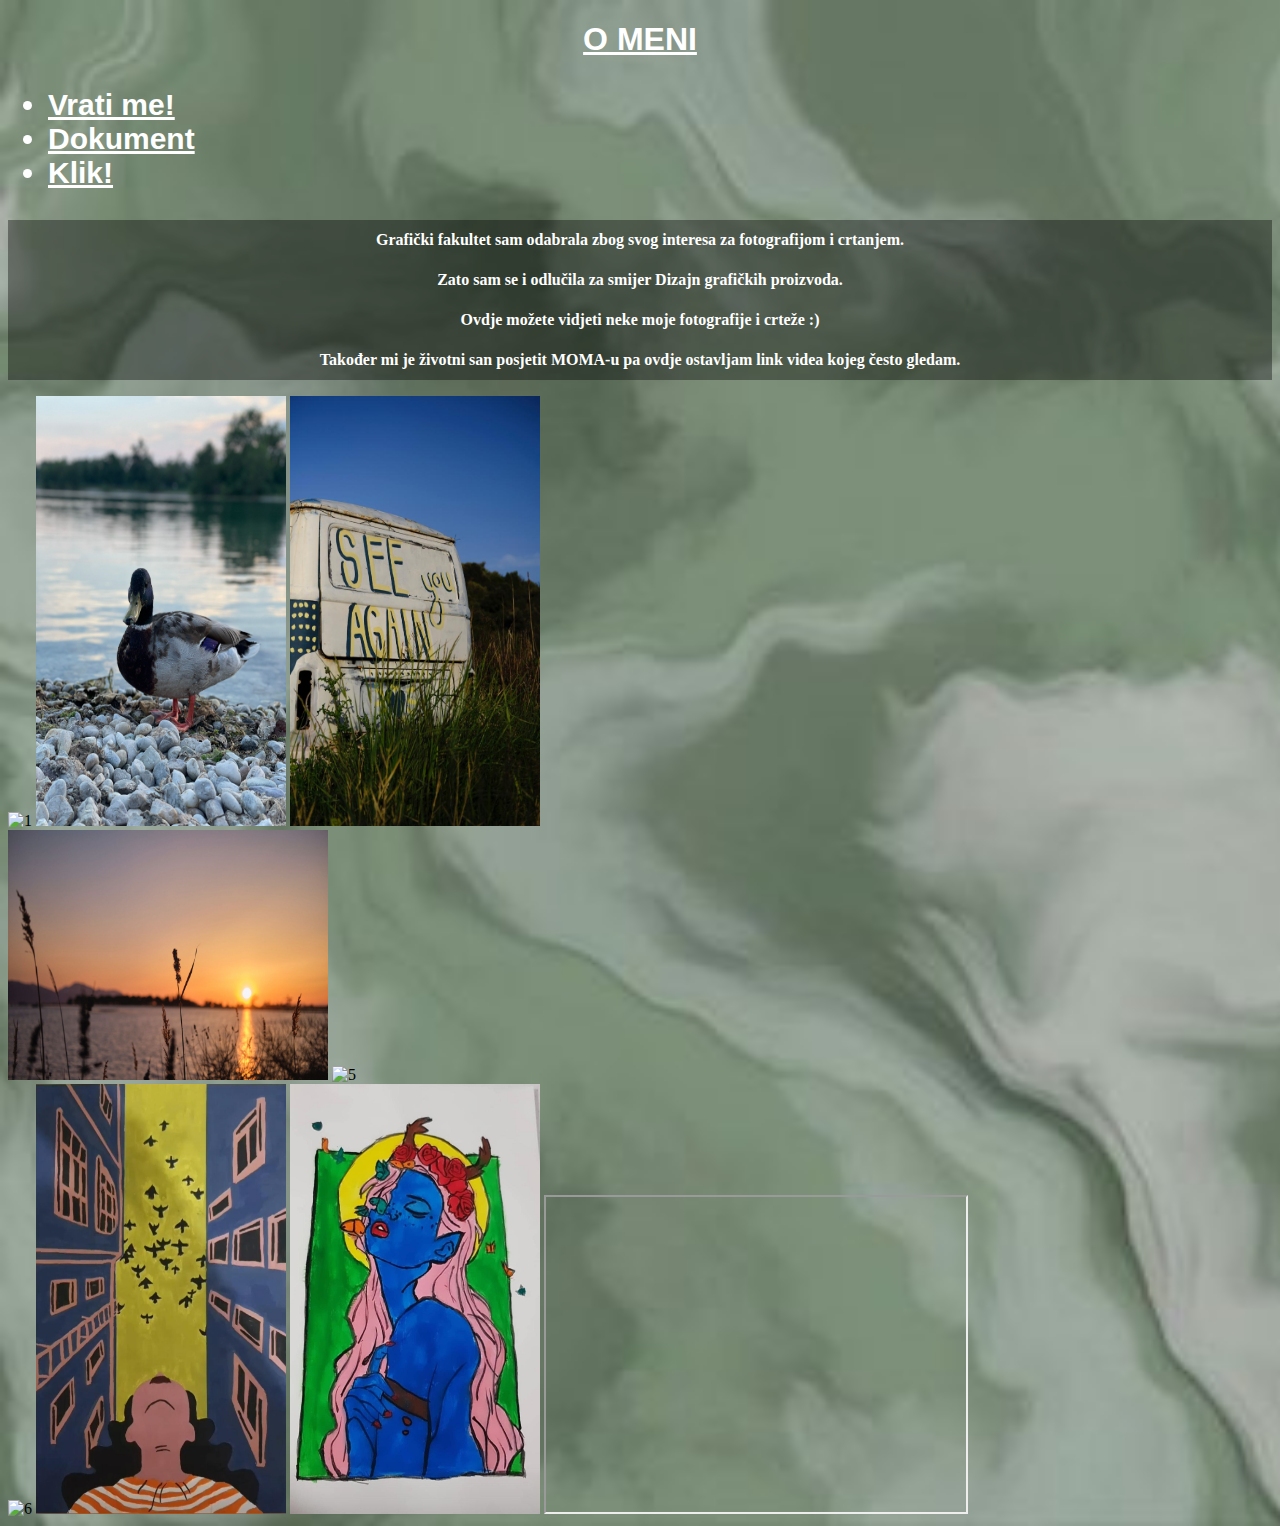
==== multimedij.html @ d8370c32 "Update multimedij.html" ====
<!DOCTYPE html>
<html>
  <head>
    <meta http-equiv="content-type" content="text/html; charset=UTF-8">
    <title></title>
    <link type="text/css" rel="stylesheet" href="stil.css" title="stil">
    <style type="text/css">

</style></head>
  <body style="               background-image: url(&quot;ostalo/pozadina.png&quot;);
                              background-size: cover;
    id="h2">
    <h1 style=" text-align: center;">O MENI</h1>
    <h2 style="text-align: center;"></h2>
    <h3 style="text-align: center;"><i><b></b></i></h3>
    <nav>
      <ul>
        <li><b><a href="index.html">Vrati me!</a></b></li>
        <b> </b>
        <li><b><a href="https://www.srce.unizg.hr/files/srce/docs/edu/osnovni-tecajevi/c201_polaznik.pdf" id="h1">Dokument
              </a></b></li> <b> </b>
        <li><b><a href="https://www.grf.unizg.hr/">Klik!</a></b></li>
      </ul>
    </nav>
    <p style="background-color: rgba(0, 0, 0, 0.37); text-align: center;"><b>Grafički fakultet sam odabrala zbog svog interesa za fotografijom i crtanjem. <br>
                                                                         Zato sam se i odlučila za smijer Dizajn grafičkih proizvoda. <br>
                                                                         Ovdje možete vidjeti neke moje fotografije i crteže :)<br>
                                                                         Također mi je životni san posjetit MOMA-u pa ovdje ostavljam link videa kojeg često gledam.</b><b></b></p>
    <img src="otalo/labudovi.jpeg" 
      alt="1" 
      style="width: 250px; height: 430px;">
    <img src="ostalo/patka.jpeg"
      alt="2"
      style="width: 250px; height: 430px;">
    <img src="ostalo/kombi.jpeg" 
      alt="3" 
      style="width: 250px; height: 430px;"> 
      <br>                                    
    <img src="ostalo/pejsaz.jpeg"
      alt="4"
      style="width: 320px; height: 250px;"> <img
      src="ostalo/pejsaz1"
      alt="5"
      height="240"
      width="320">
                 <br>
      <img src="otalo/crtez1.jpeg" alt="6" style="width: 250px; height: 430px;">                                                                         
      <img src="ostalo/crtez2.jpeg"
      alt="7"
      style="width: 250px; height: 430px;"> <img
      src="ostalo/crtez3.jpeg" alt="8" style="width: 250px; height: 430px;">                                    
                 
                 

      <iframe width="420" height="315"
src="https://www.youtube.com/watch?v=lNtEVb3Ukxo&t=7s">
</iframe>           
     

  </body>
</html>
---- stil.css ----
body {
  background-repeat: repeat-y;
  background-size: cover;
}
h1 {
  font-family: "Arial";
  color: white;
  text-decoration: underline;
}

h2 {
  font-family: "Arial";
  color: white;
}

h3 {
  font-family: "Arial";
  color: white;
}


p {
  font-family: "Cambria";
  line-height: 250%;
  color: white;
}



ul {
  font-family: "Arial";
  color: white;
  font-size: 30px;
}


li {
  font-family: "Arial";
  color: white;
  font-size: 30px;
}

li a{
  font-family: "Arial";
  color: white;
  font-size: 30px;
}
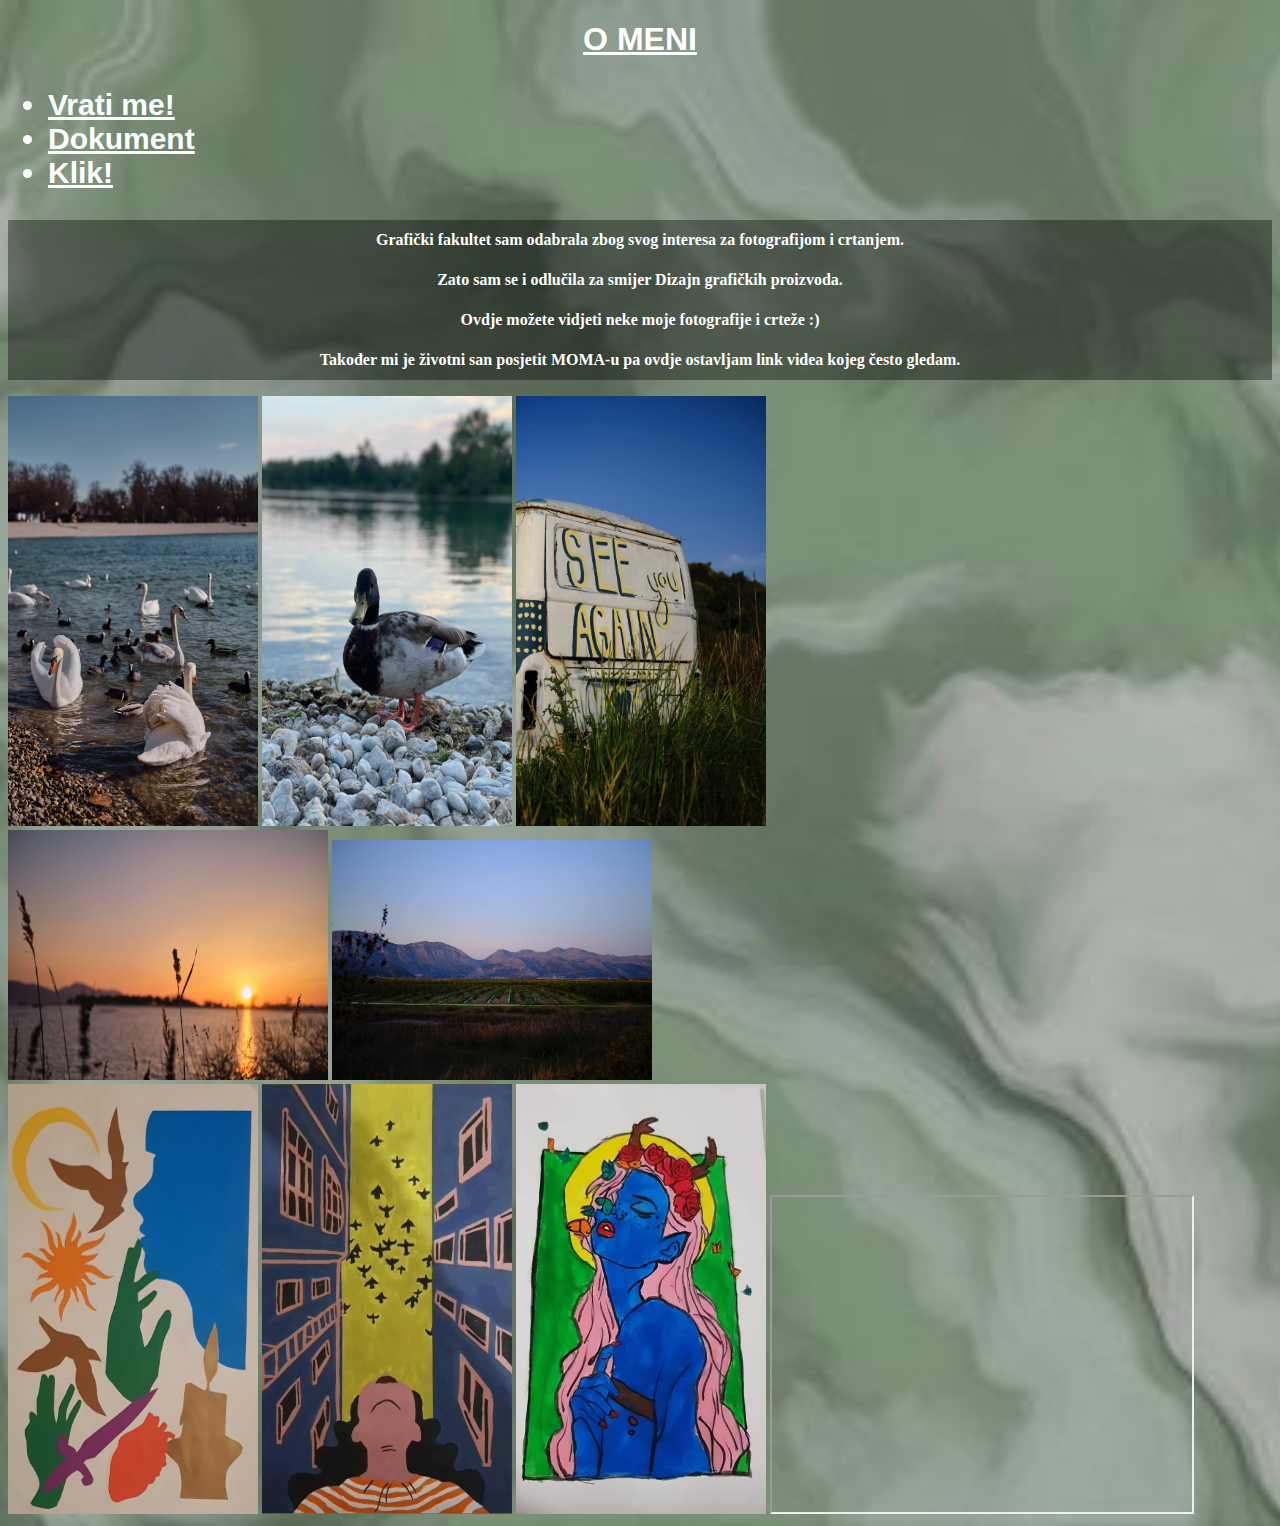
==== commit afb3adc8: "Update multimedij.html" ====
--- a/multimedij.html
+++ b/multimedij.html
@@ -26,7 +26,7 @@
                                                                          Zato sam se i odlučila za smijer Dizajn grafičkih proizvoda. <br>
                                                                          Ovdje možete vidjeti neke moje fotografije i crteže :)<br>
                                                                          Također mi je životni san posjetit MOMA-u pa ovdje ostavljam link videa kojeg često gledam.</b><b></b></p>
-    <img src="otalo/labudovi.jpeg" 
+    <img src="ostalo/labudovi.jpeg" 
       alt="1" 
       style="width: 250px; height: 430px;">
     <img src="ostalo/patka.jpeg"
@@ -39,12 +39,12 @@
     <img src="ostalo/pejsaz.jpeg"
       alt="4"
       style="width: 320px; height: 250px;"> <img
-      src="ostalo/pejsaz1"
+      src="ostalo/pejsaz1.jpeg"
       alt="5"
       height="240"
       width="320">
                  <br>
-      <img src="otalo/crtez1.jpeg" alt="6" style="width: 250px; height: 430px;">                                                                         
+      <img src="ostalo/crtez1.jpeg" alt="6" style="width: 250px; height: 430px;">                                                                         
       <img src="ostalo/crtez2.jpeg"
       alt="7"
       style="width: 250px; height: 430px;"> <img
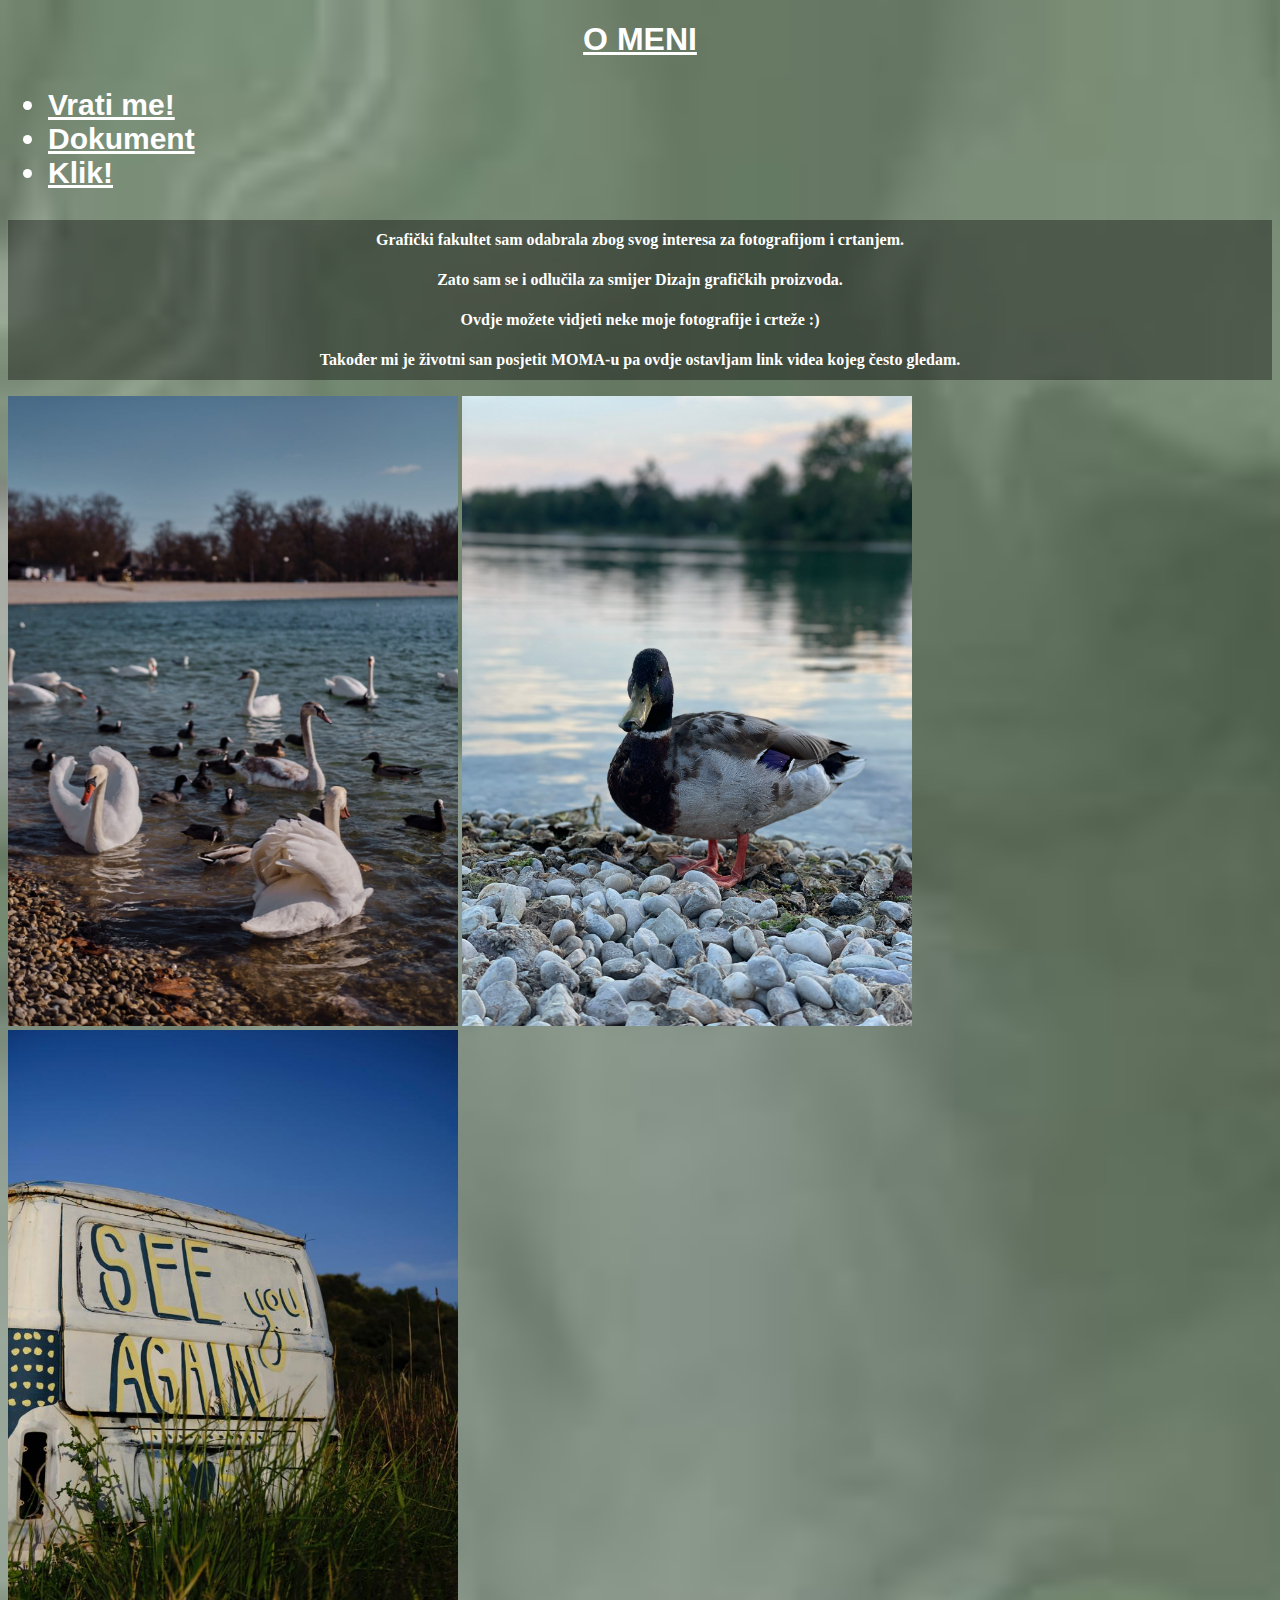
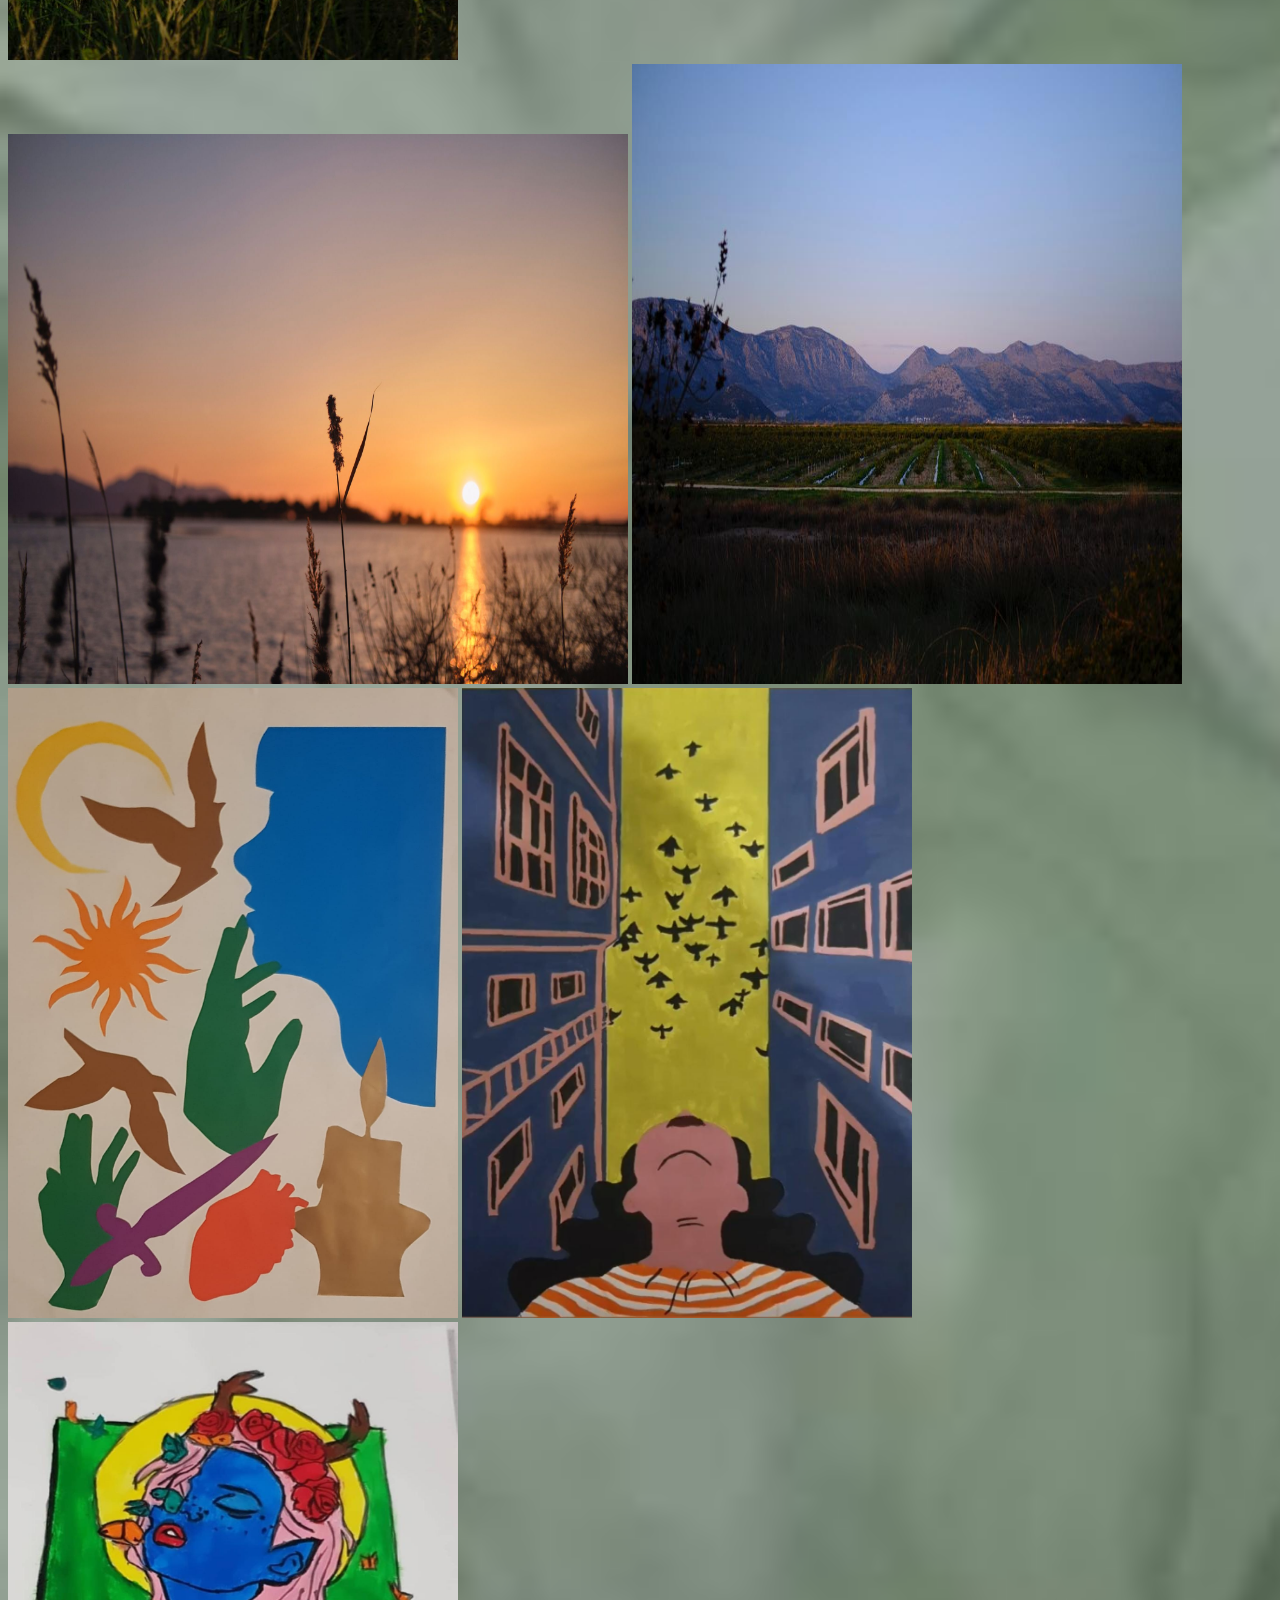
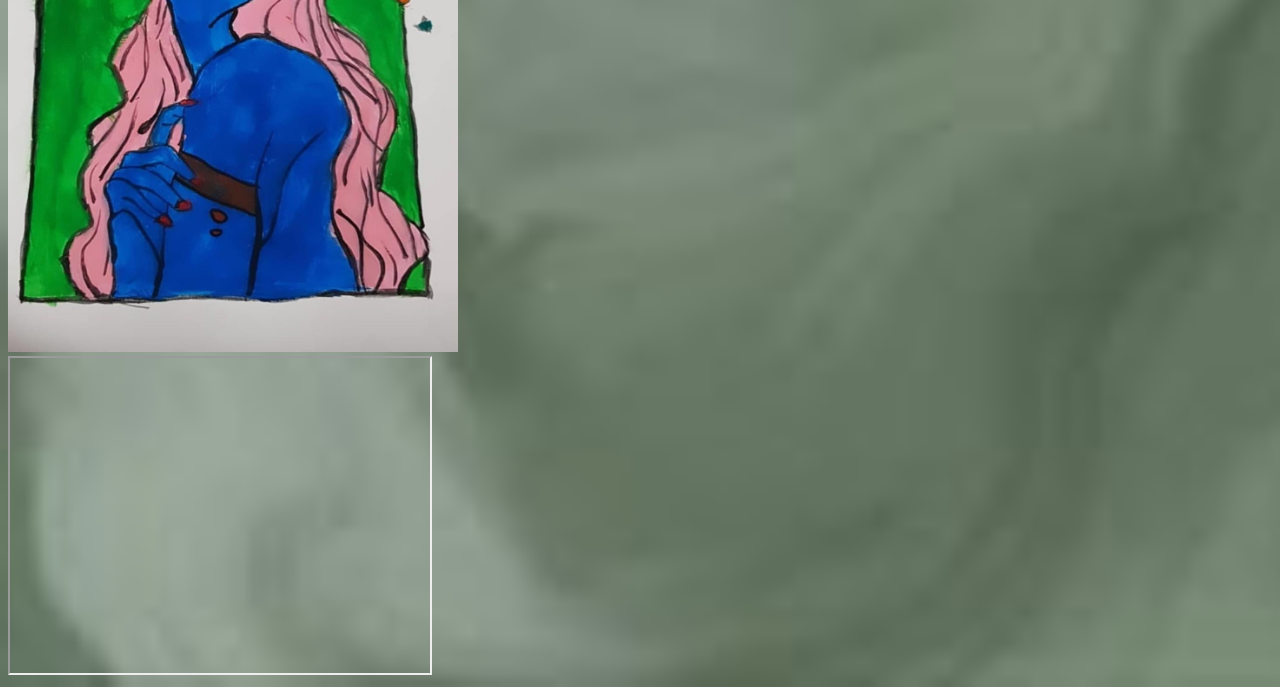
==== commit 006615d3: "Update multimedij.html" ====
--- a/multimedij.html
+++ b/multimedij.html
@@ -28,28 +28,29 @@
                                                                          Također mi je životni san posjetit MOMA-u pa ovdje ostavljam link videa kojeg često gledam.</b><b></b></p>
     <img src="ostalo/labudovi.jpeg" 
       alt="1" 
-      style="width: 250px; height: 430px;">
+      style="width: 450px; height: 630px;">
     <img src="ostalo/patka.jpeg"
       alt="2"
-      style="width: 250px; height: 430px;">
+      style="width: 450px; height: 630px;">
     <img src="ostalo/kombi.jpeg" 
       alt="3" 
-      style="width: 250px; height: 430px;"> 
+      style="width: 450px; height: 630px;"> 
       <br>                                    
     <img src="ostalo/pejsaz.jpeg"
       alt="4"
-      style="width: 320px; height: 250px;"> <img
+      style="width: 620px; height: 550px;"> <img
       src="ostalo/pejsaz1.jpeg"
       alt="5"
-      height="240"
-      width="320">
+      height="620"
+      width="550">
                  <br>
-      <img src="ostalo/crtez1.jpeg" alt="6" style="width: 250px; height: 430px;">                                                                         
+      <img src="ostalo/crtez1.jpeg" alt="6" style="width: 450px; height: 630px;">                                                                         
       <img src="ostalo/crtez2.jpeg"
       alt="7"
-      style="width: 250px; height: 430px;"> <img
-      src="ostalo/crtez3.jpeg" alt="8" style="width: 250px; height: 430px;">                                    
-                 
+      style="width: 450px; height: 630px;"> <img
+      src="ostalo/crtez3.jpeg" alt="8" style="width: 450px; height: 630px;">  
+                                                                           
+      <br>           
                  
 
       <iframe width="420" height="315"
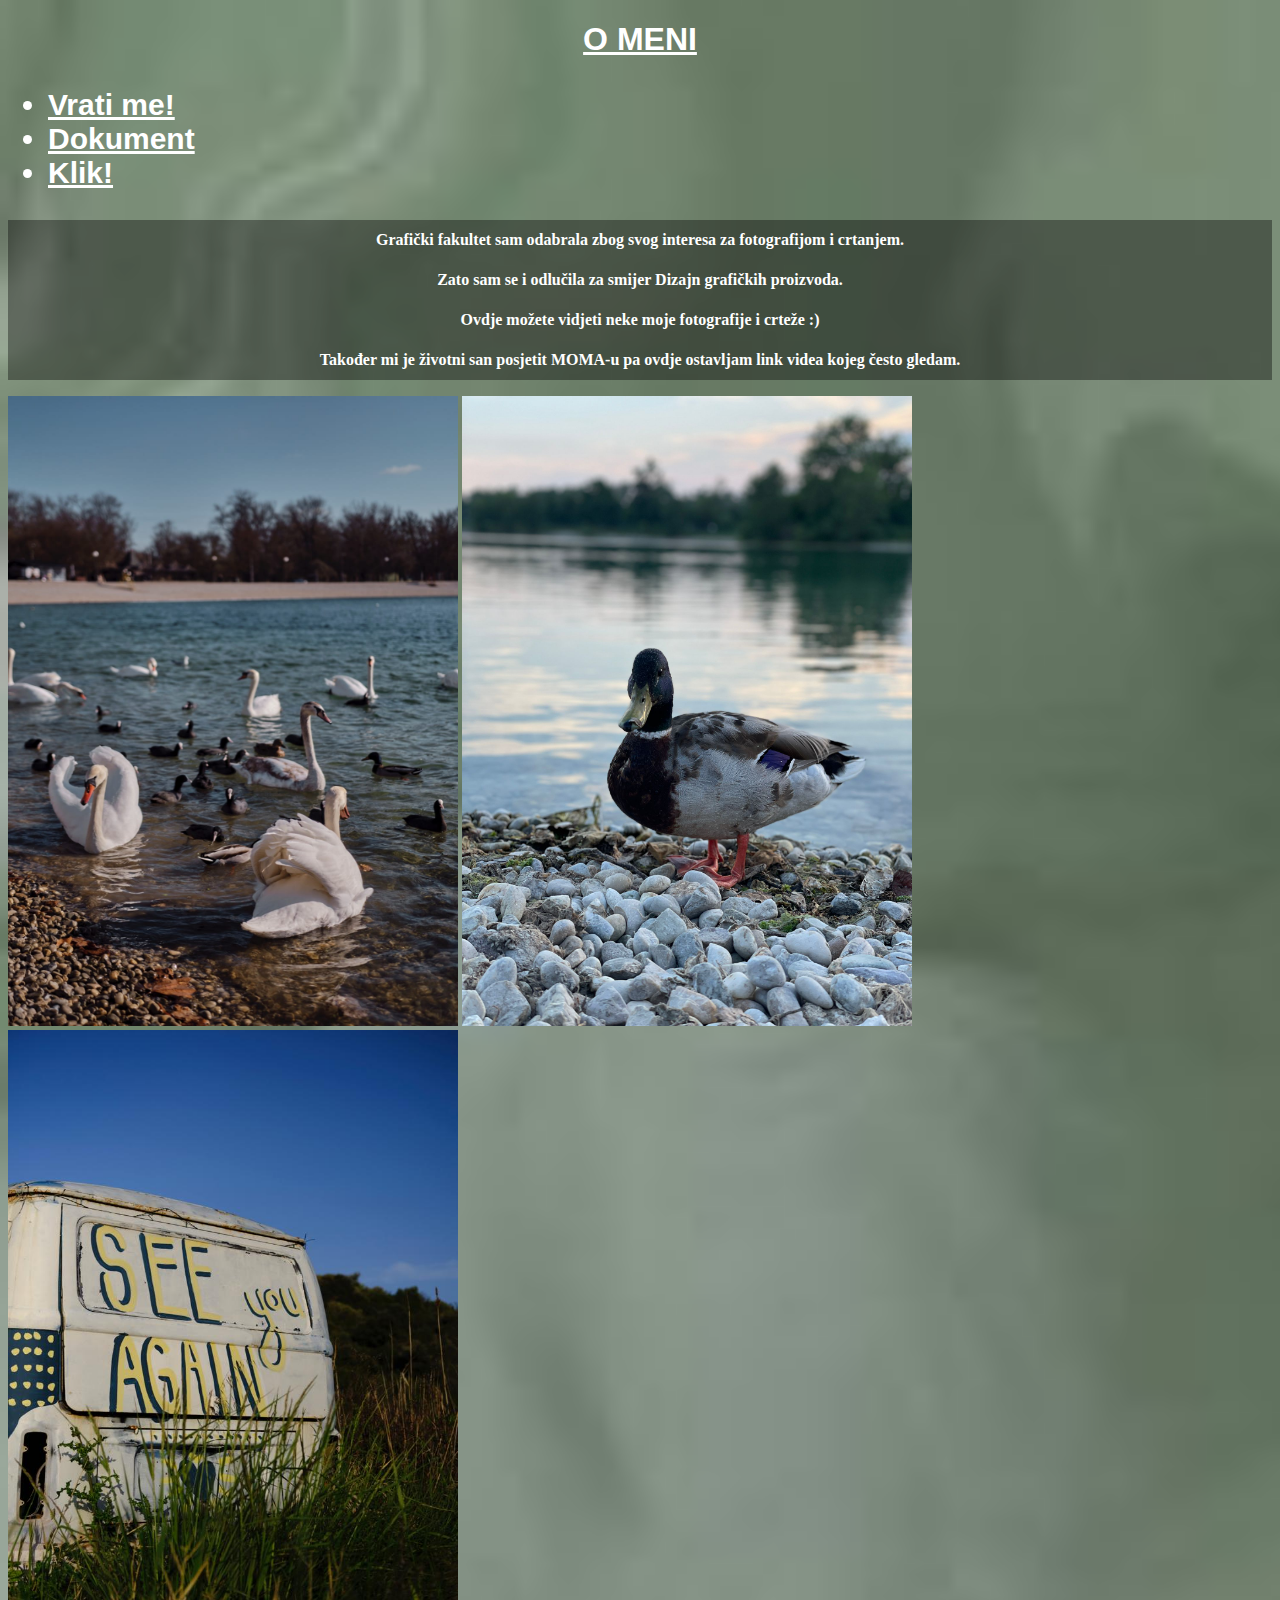
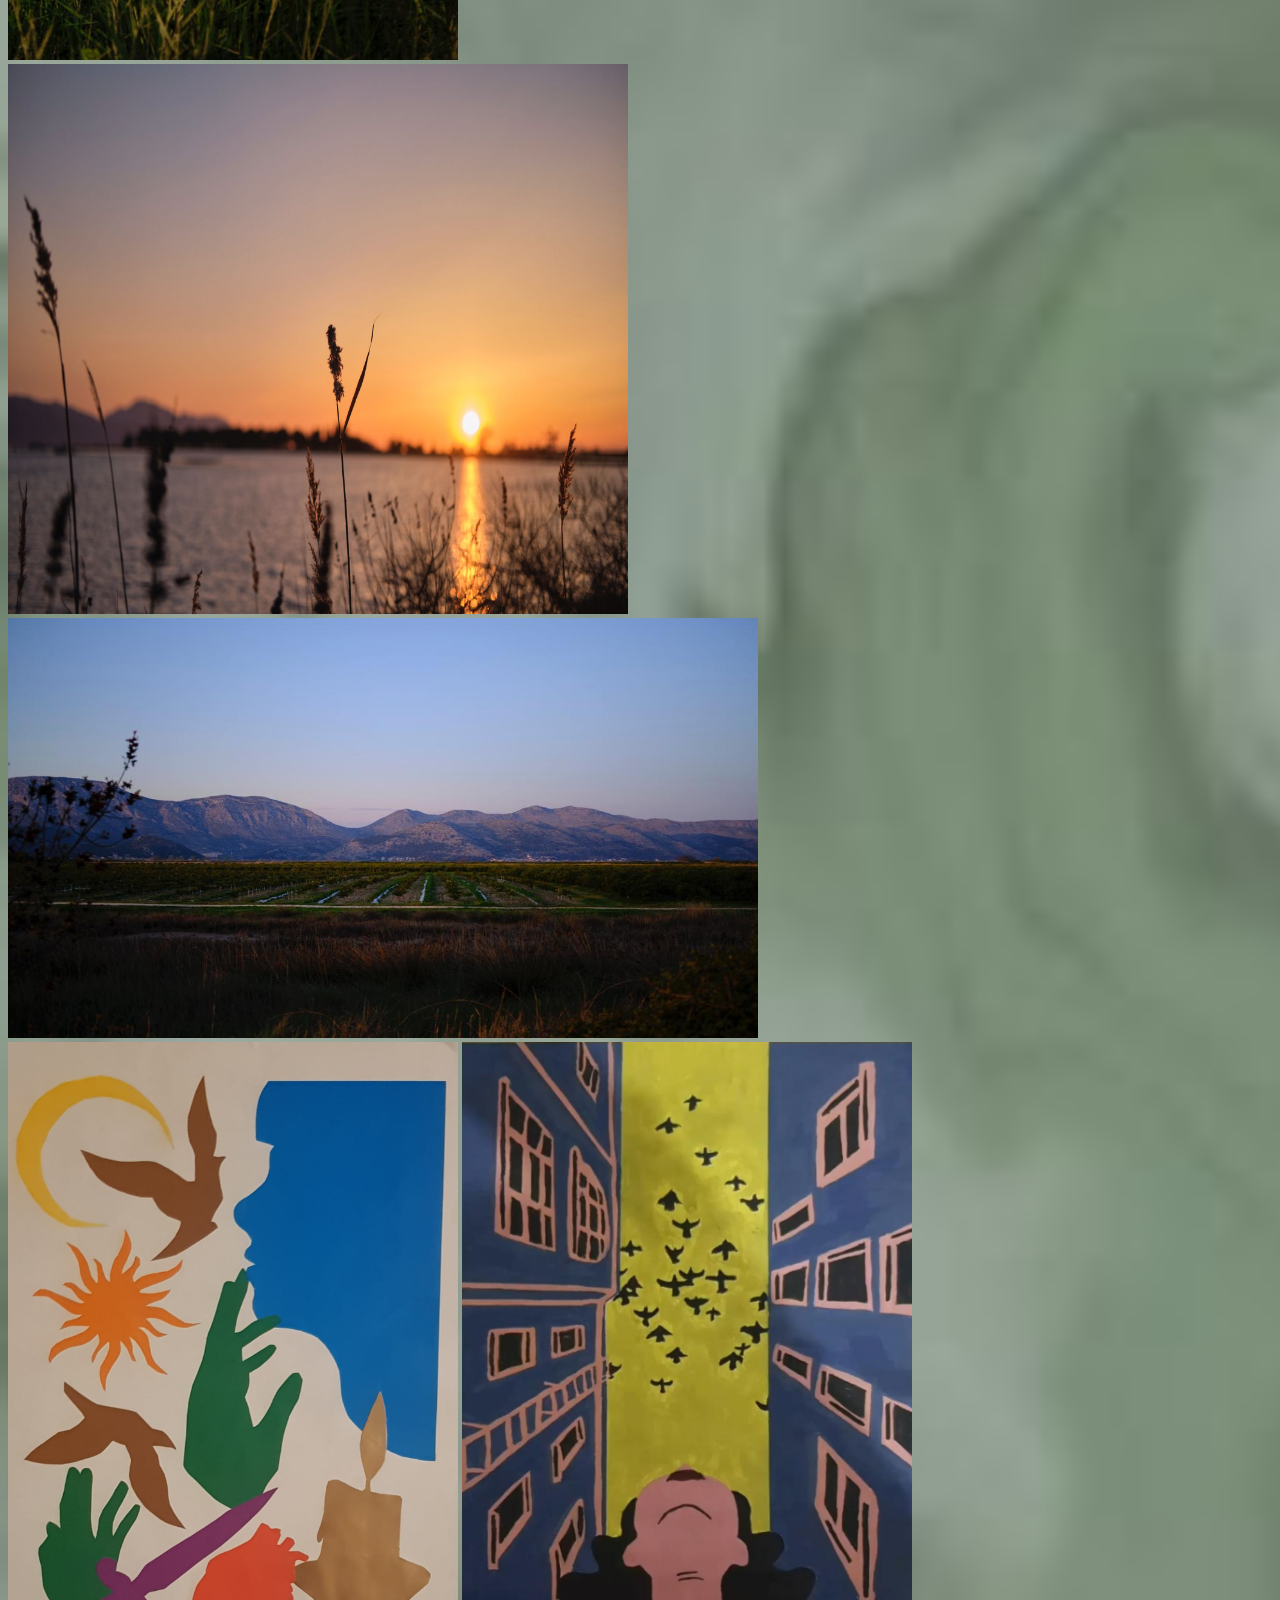
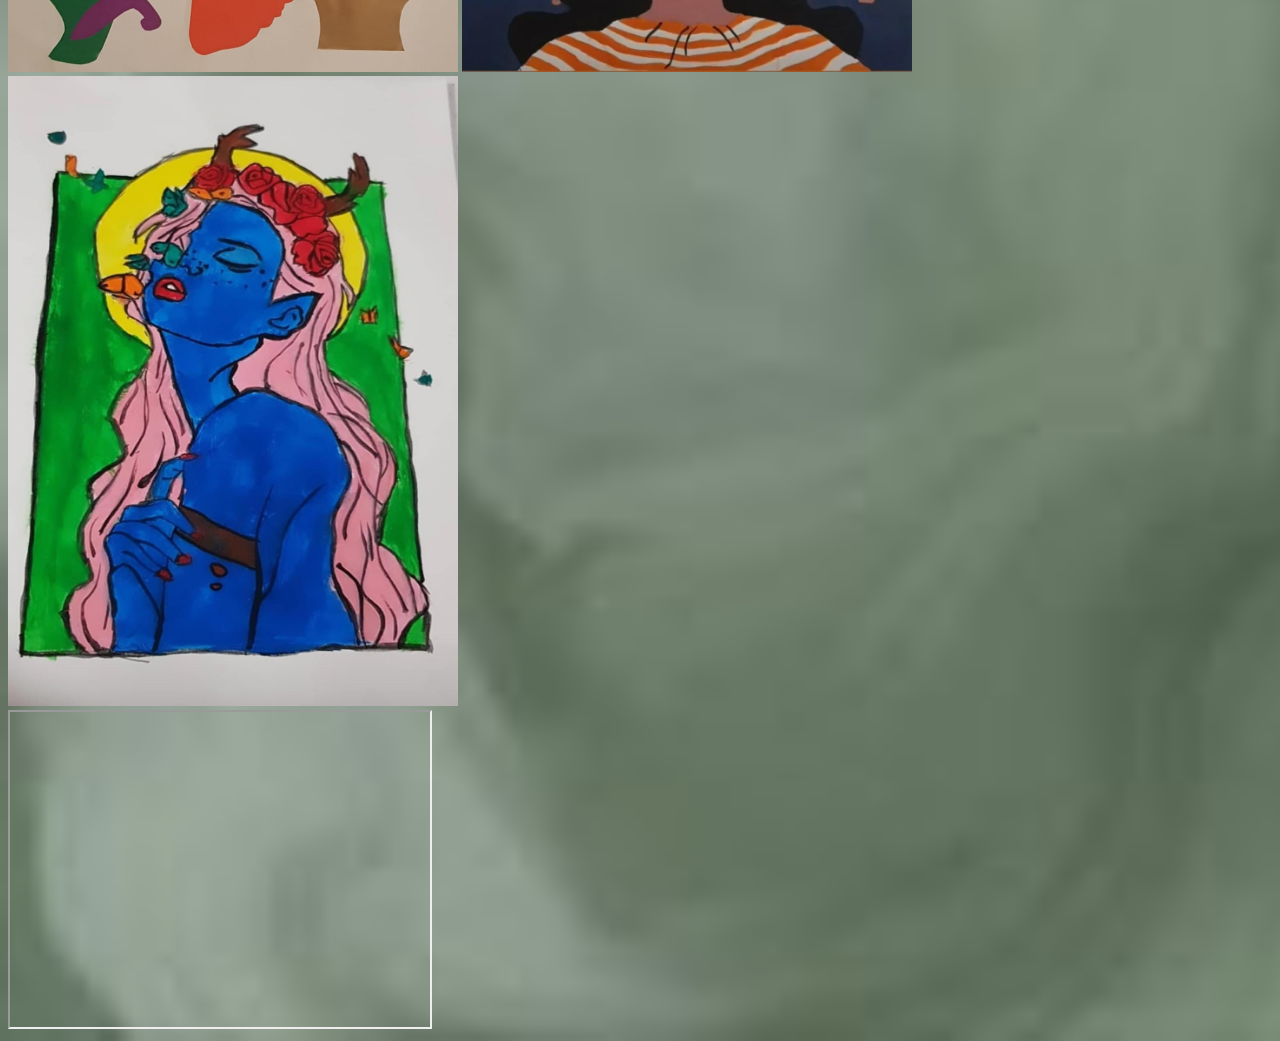
==== commit 792154d4: "Update multimedij.html" ====
--- a/multimedij.html
+++ b/multimedij.html
@@ -41,8 +41,8 @@
       style="width: 620px; height: 550px;"> <img
       src="ostalo/pejsaz1.jpeg"
       alt="5"
-      height="620"
-      width="550">
+      height="420"
+      width="750">
                  <br>
       <img src="ostalo/crtez1.jpeg" alt="6" style="width: 450px; height: 630px;">                                                                         
       <img src="ostalo/crtez2.jpeg"
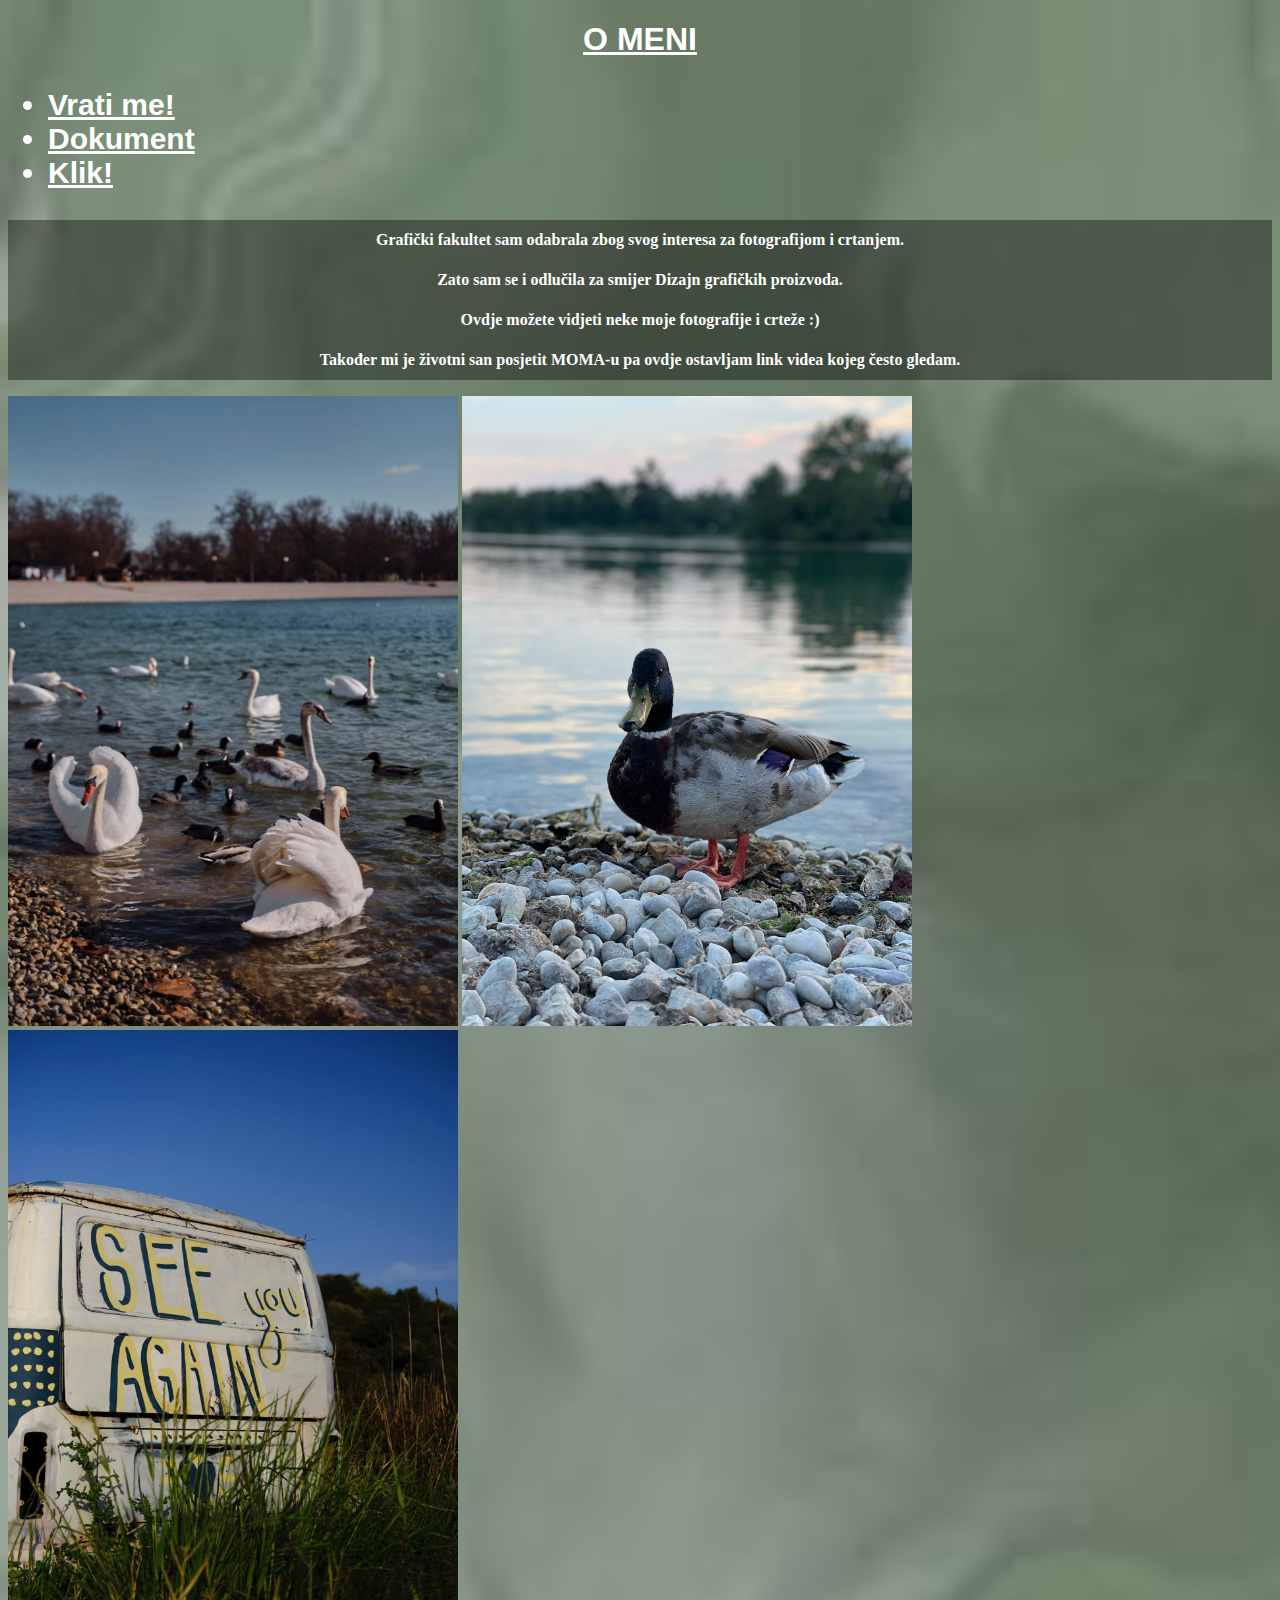
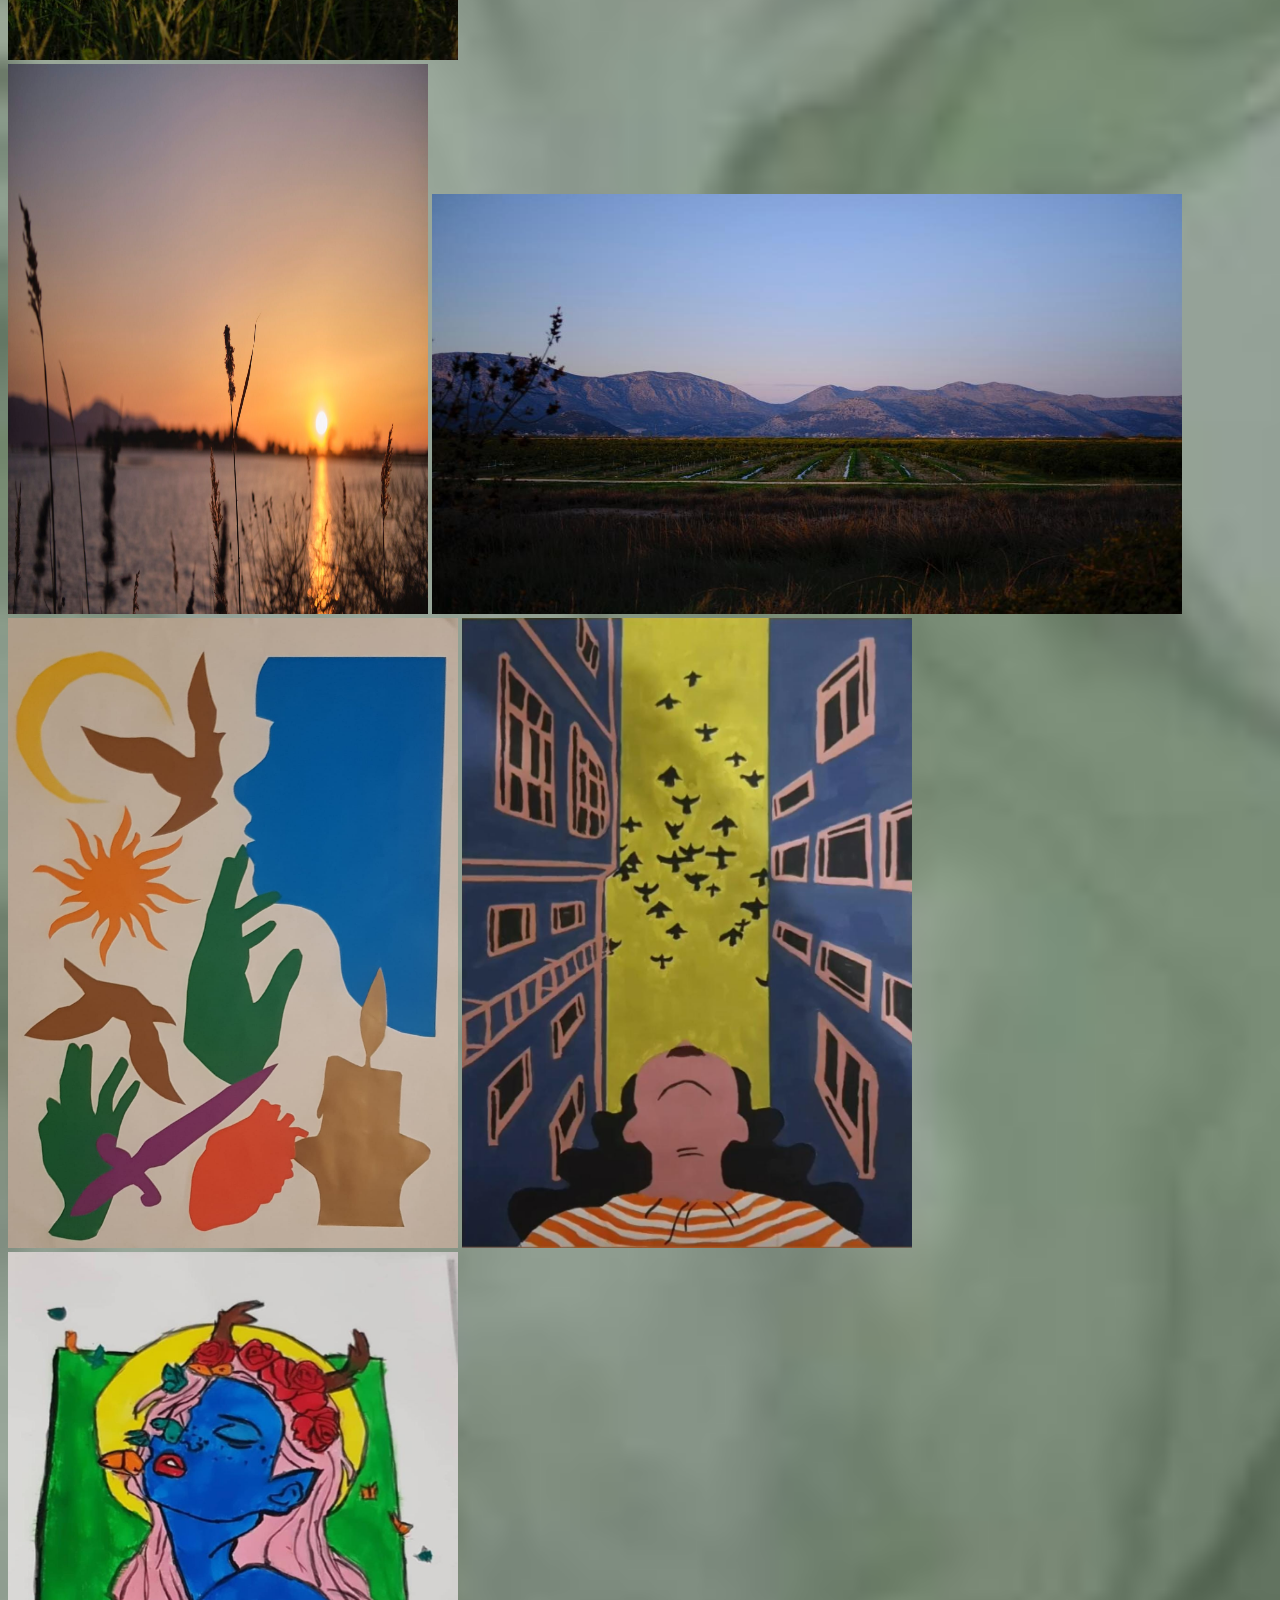
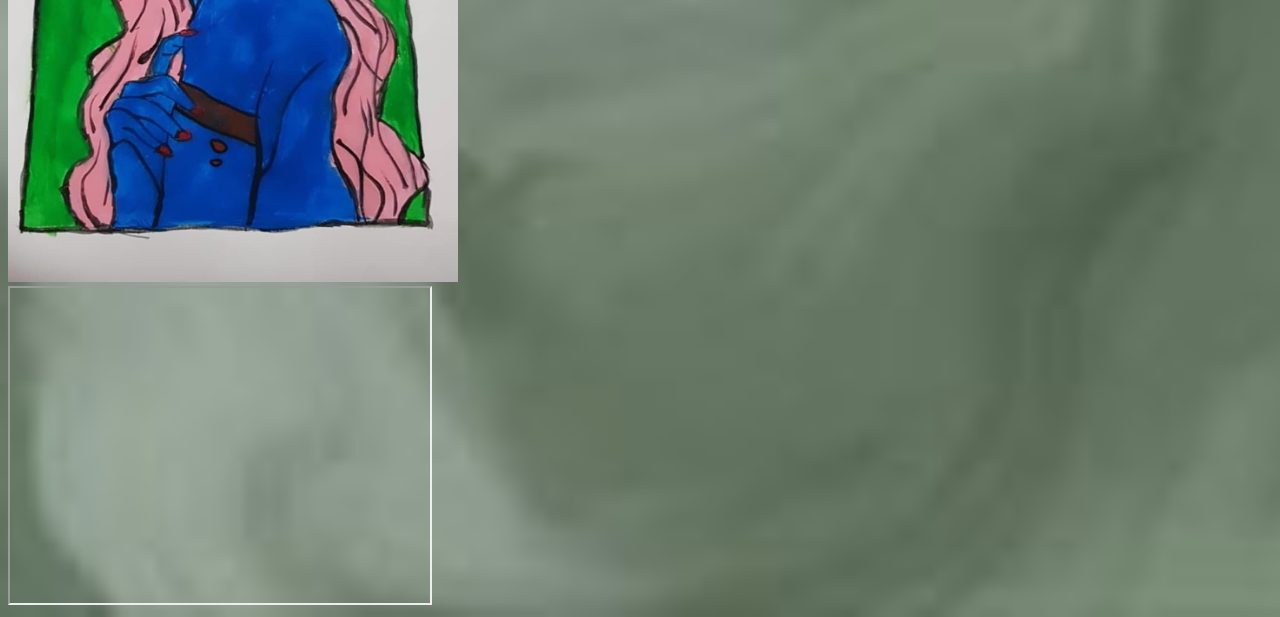
==== commit 38d4a49e: "Update multimedij.html" ====
--- a/multimedij.html
+++ b/multimedij.html
@@ -38,7 +38,7 @@
       <br>                                    
     <img src="ostalo/pejsaz.jpeg"
       alt="4"
-      style="width: 620px; height: 550px;"> <img
+      style="width: 420px; height: 550px;"> <img
       src="ostalo/pejsaz1.jpeg"
       alt="5"
       height="420"
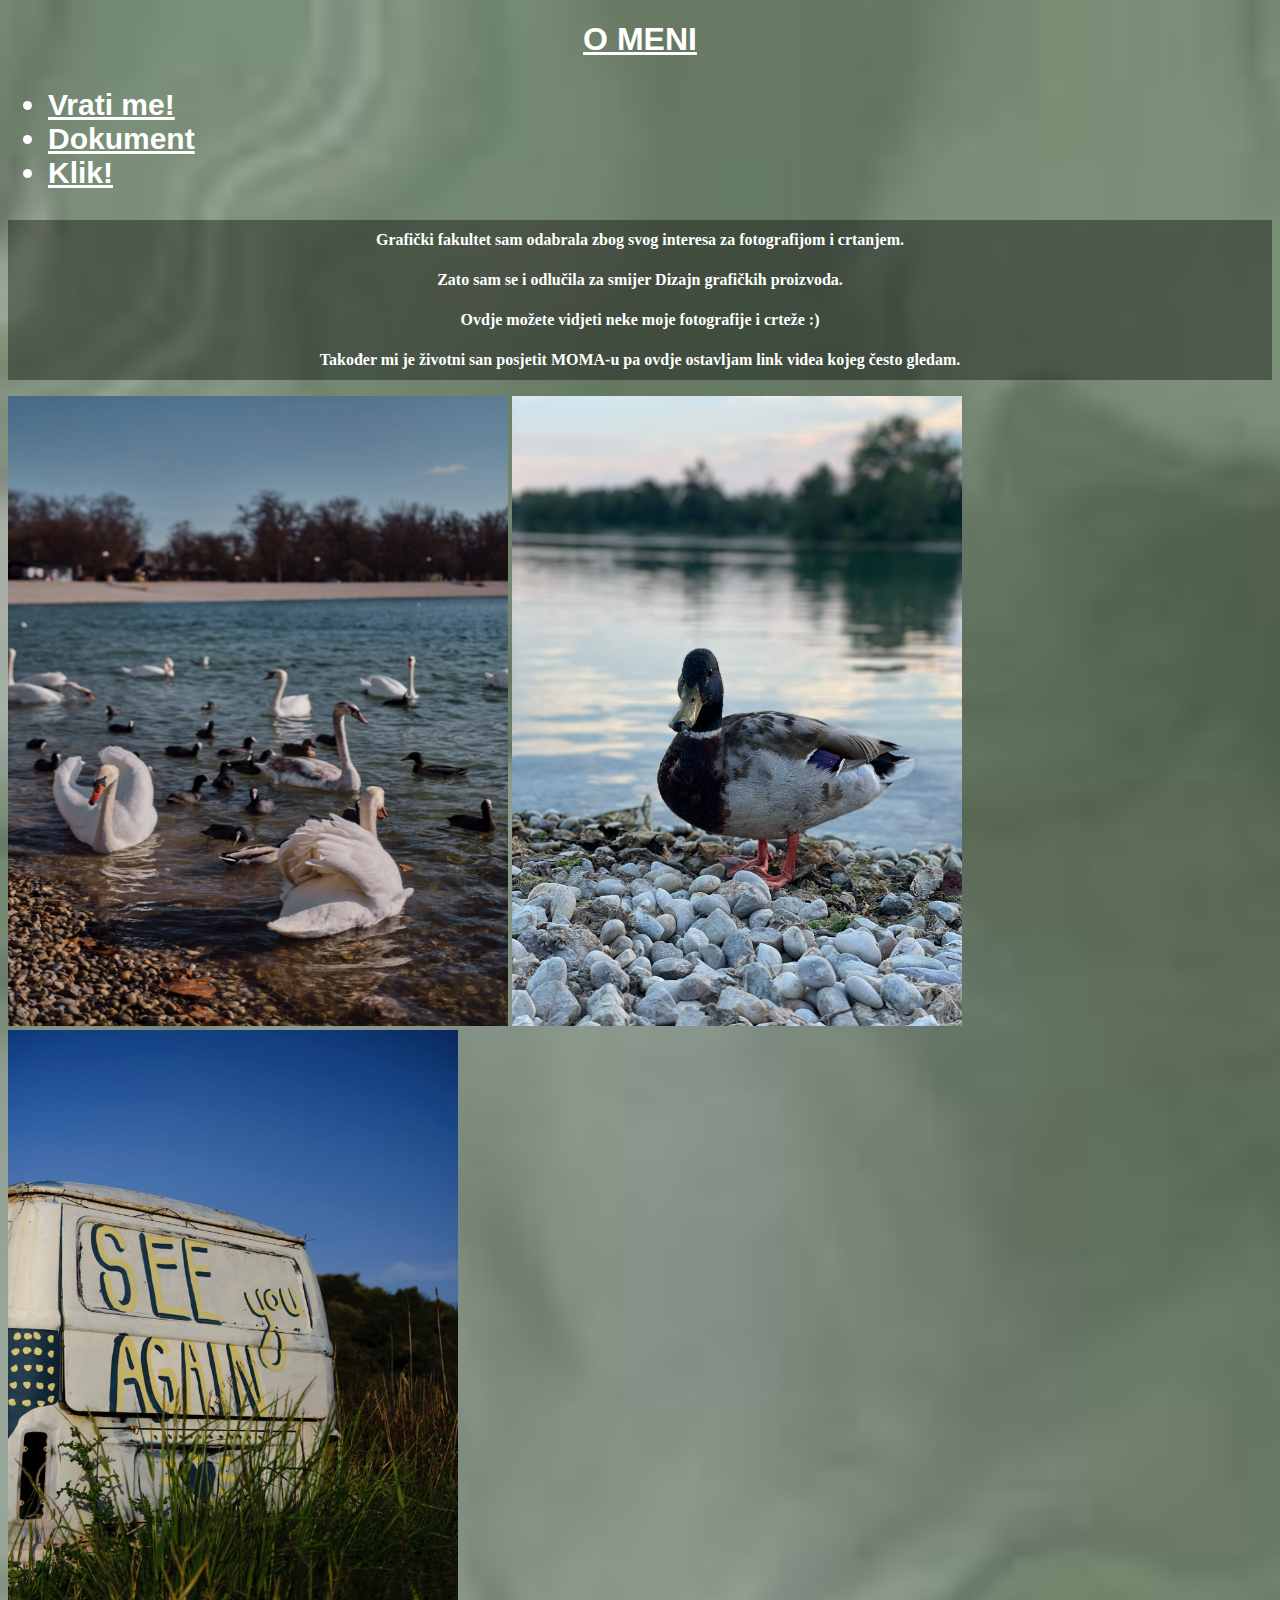
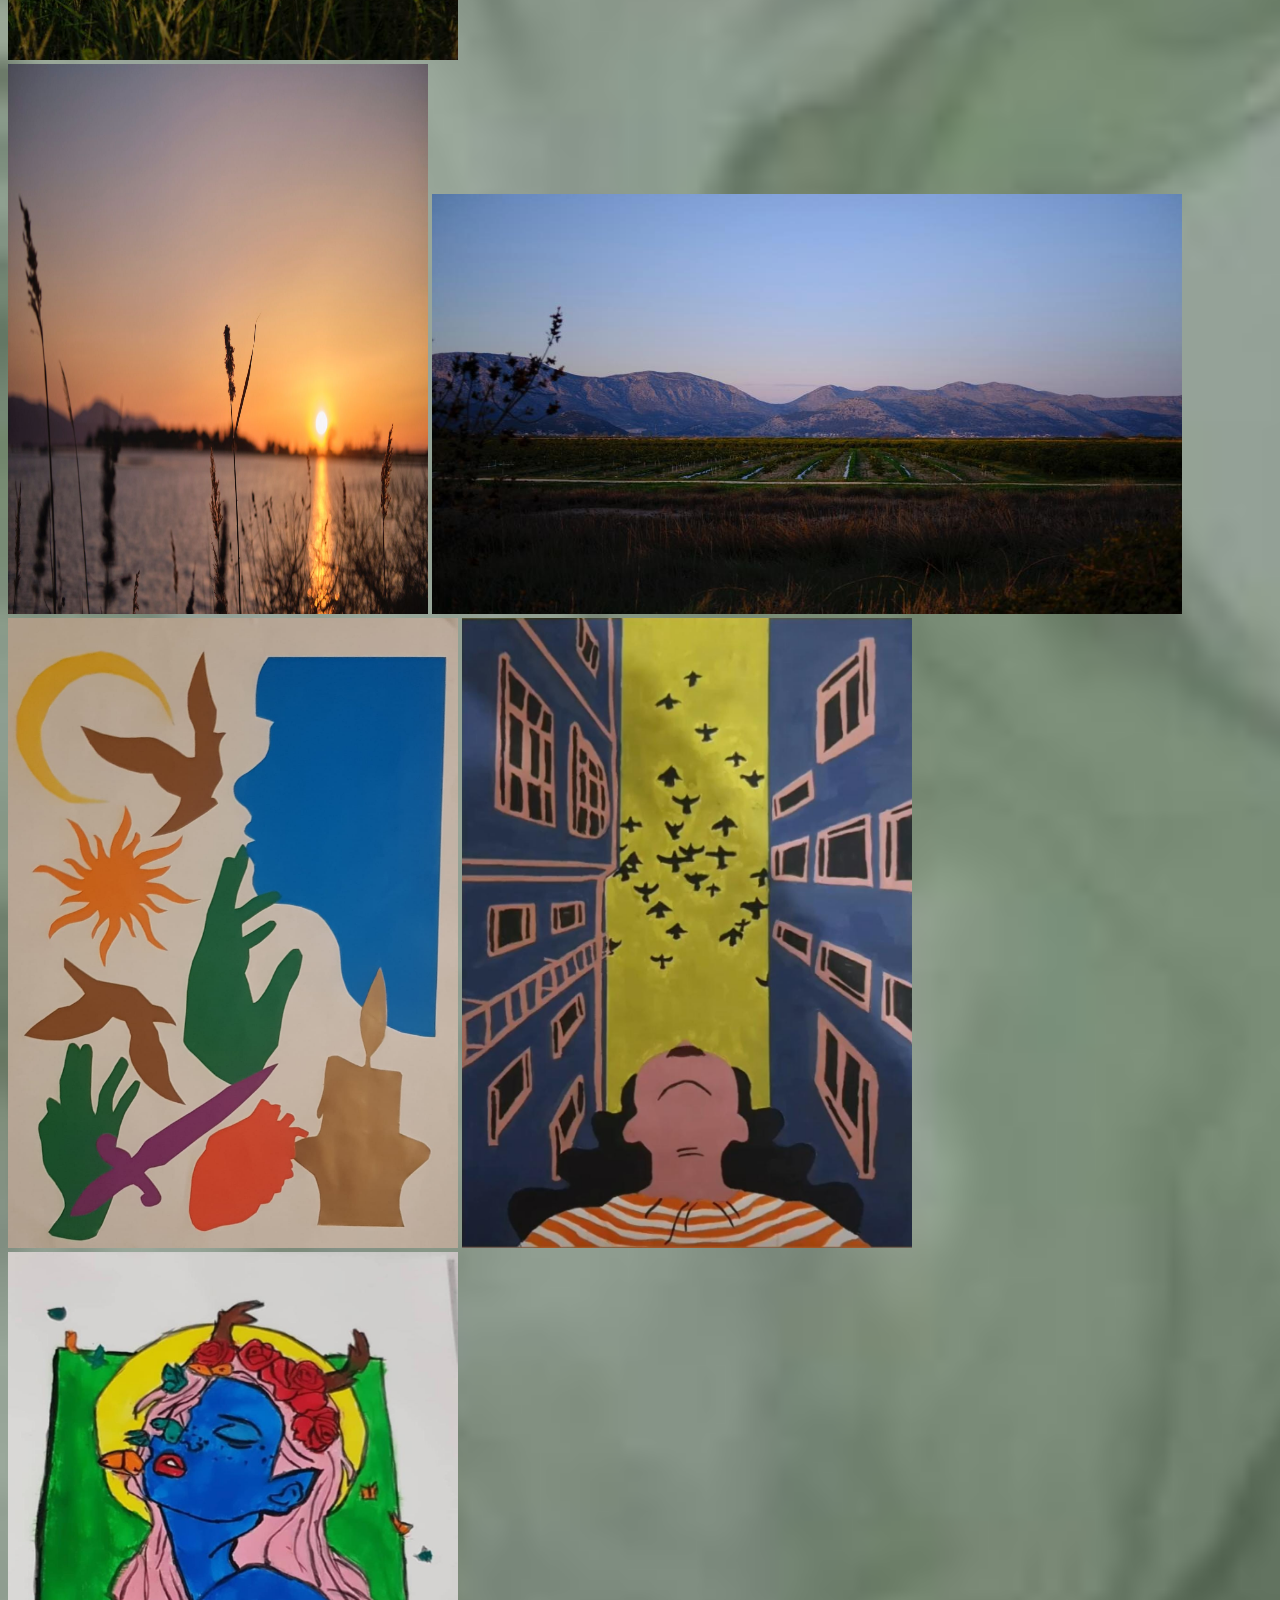
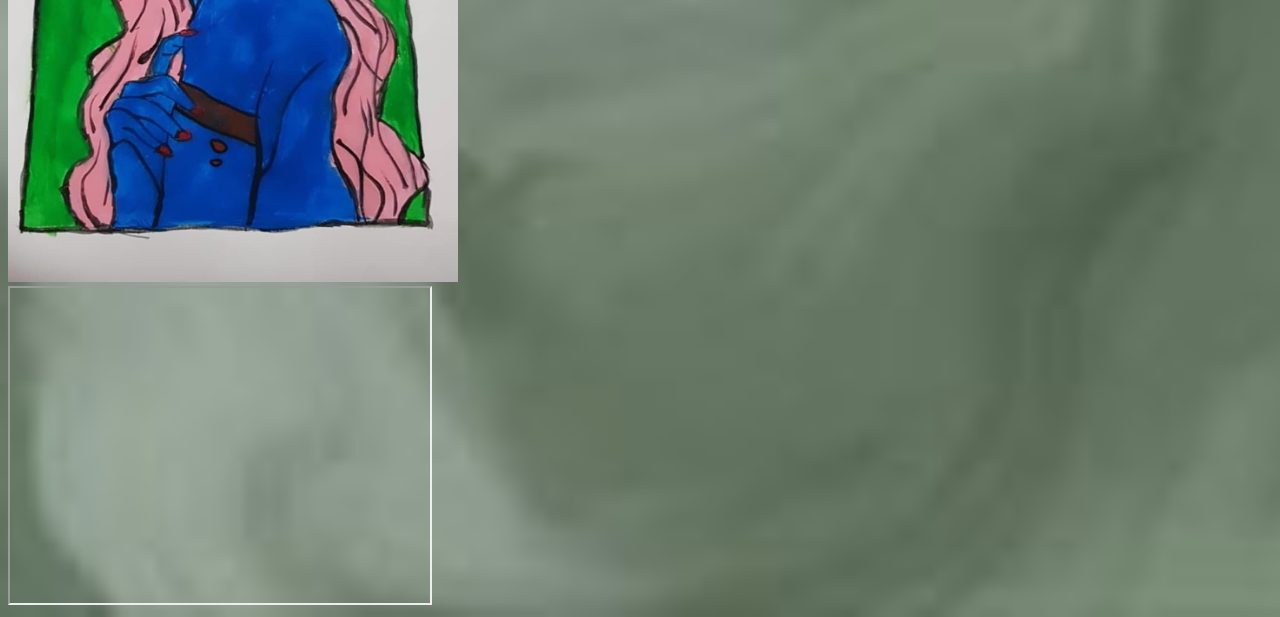
==== commit d65f7c6d: "Update multimedij.html" ====
--- a/multimedij.html
+++ b/multimedij.html
@@ -28,7 +28,7 @@
                                                                          Također mi je životni san posjetit MOMA-u pa ovdje ostavljam link videa kojeg često gledam.</b><b></b></p>
     <img src="ostalo/labudovi.jpeg" 
       alt="1" 
-      style="width: 450px; height: 630px;">
+      style="width: 500px; height: 630px;">
     <img src="ostalo/patka.jpeg"
       alt="2"
       style="width: 450px; height: 630px;">
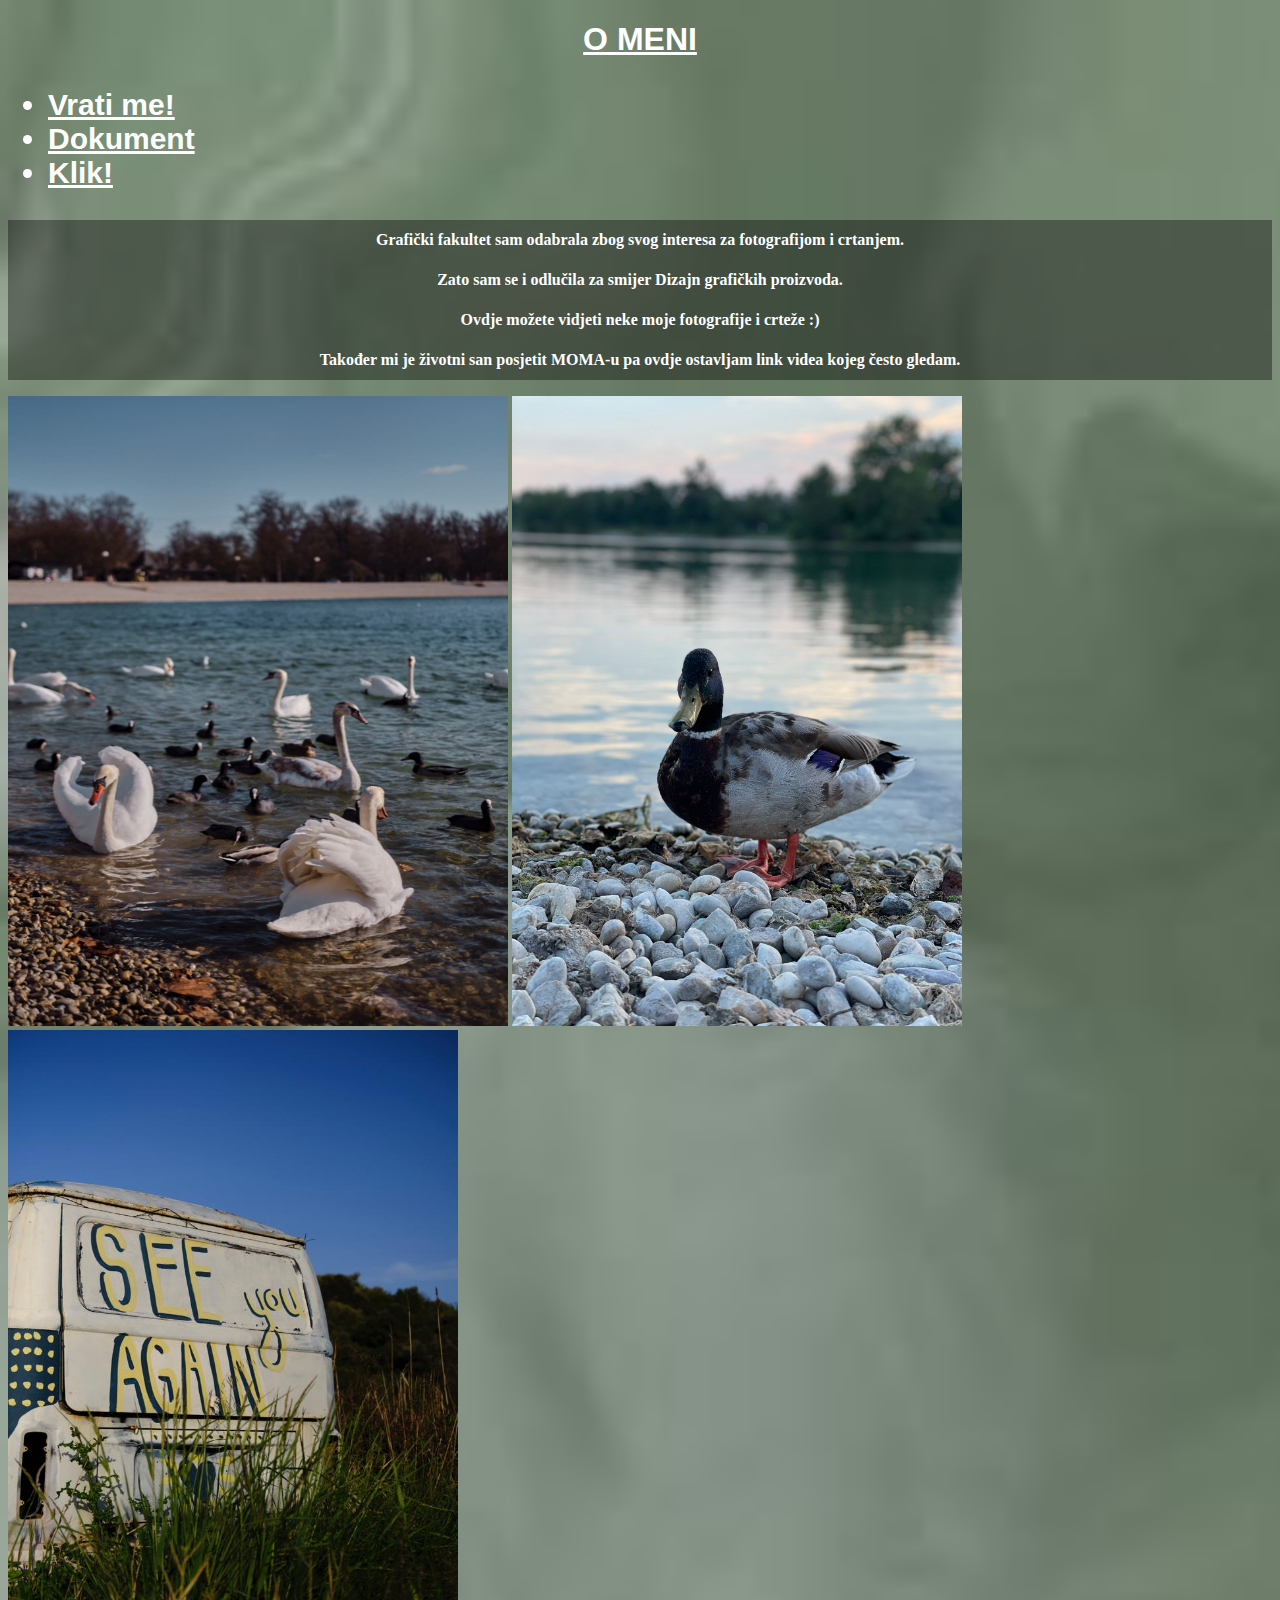
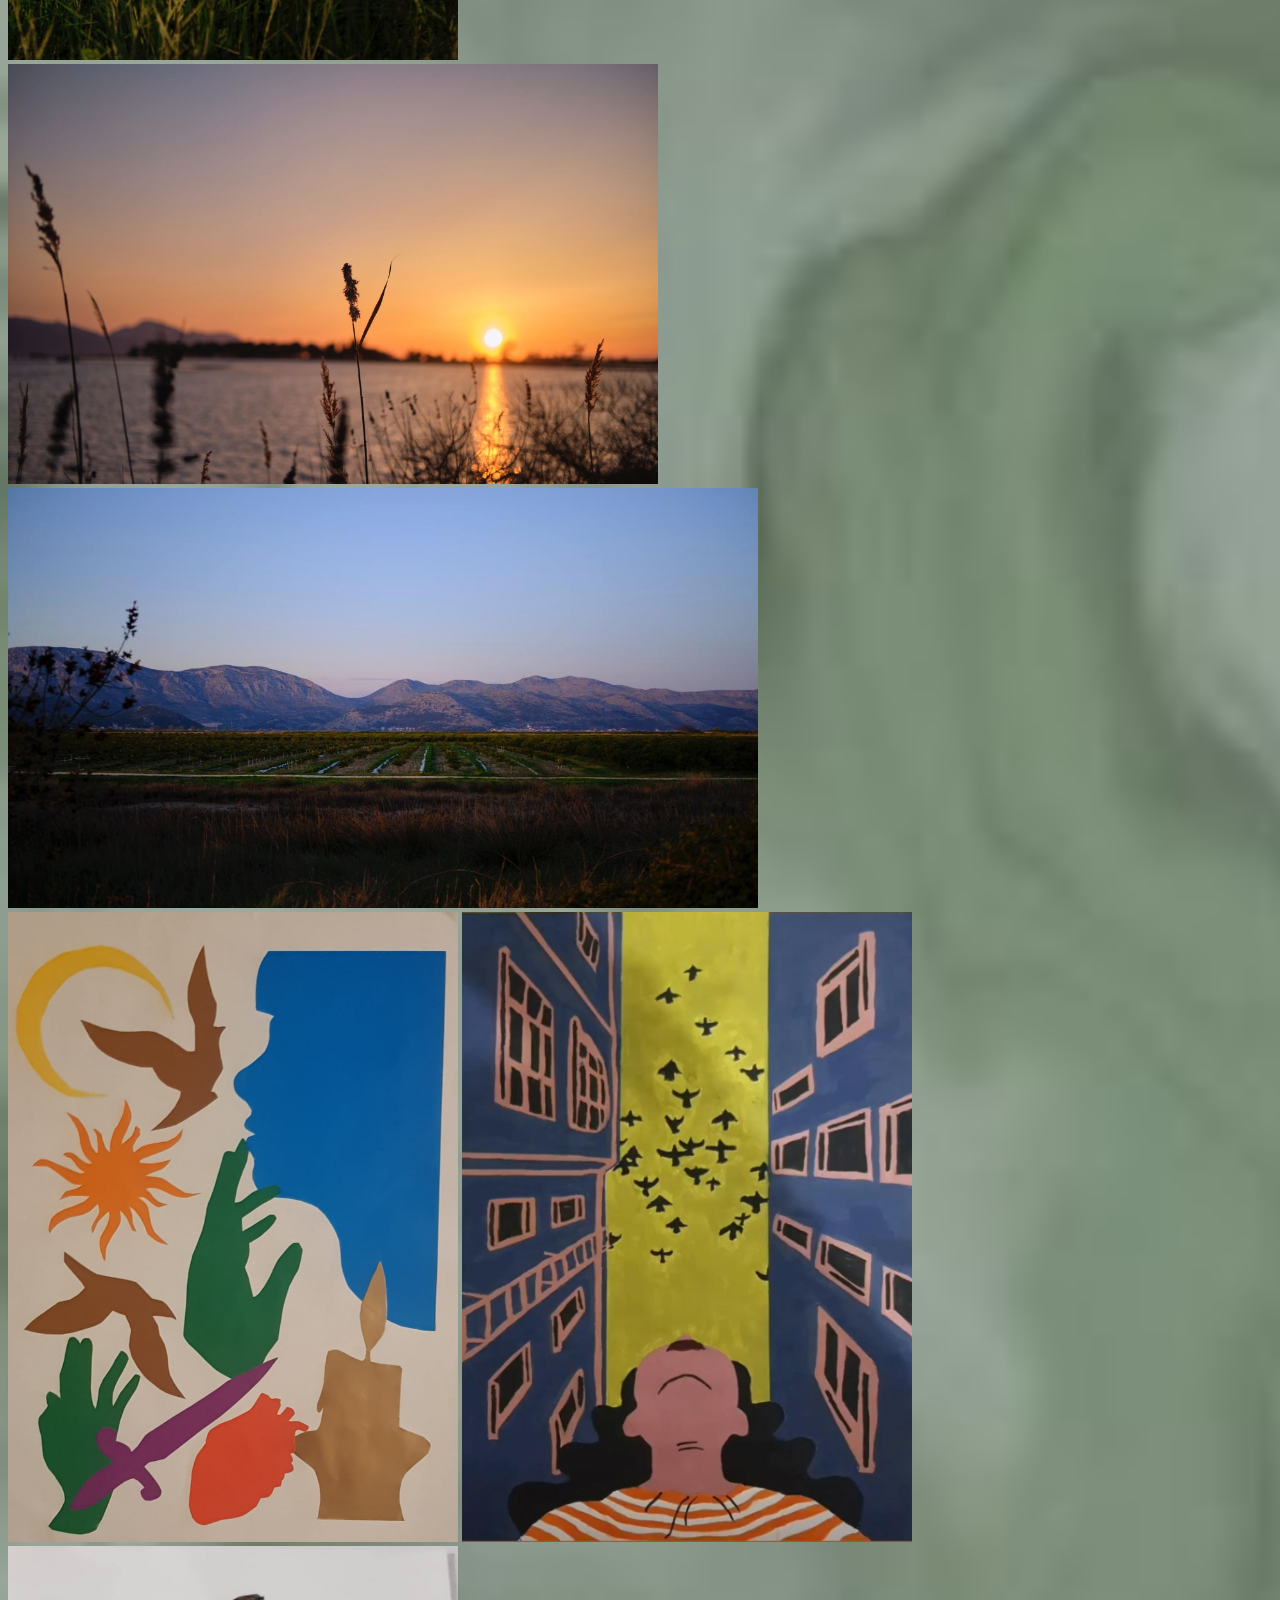
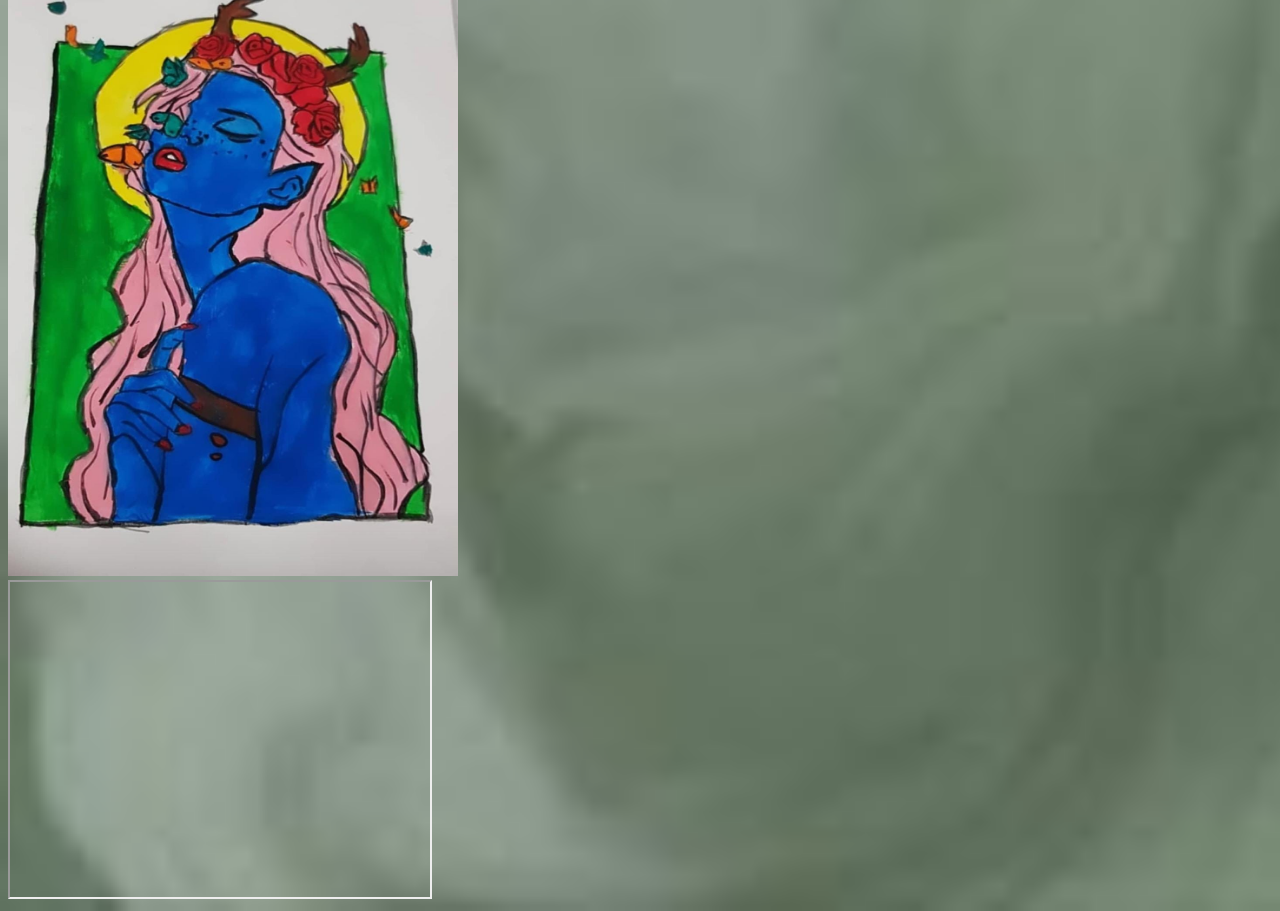
==== commit 7e757521: "Update multimedij.html" ====
--- a/multimedij.html
+++ b/multimedij.html
@@ -38,7 +38,7 @@
       <br>                                    
     <img src="ostalo/pejsaz.jpeg"
       alt="4"
-      style="width: 420px; height: 550px;"> <img
+      style="width: 650px; height: 420px;"> <img
       src="ostalo/pejsaz1.jpeg"
       alt="5"
       height="420"
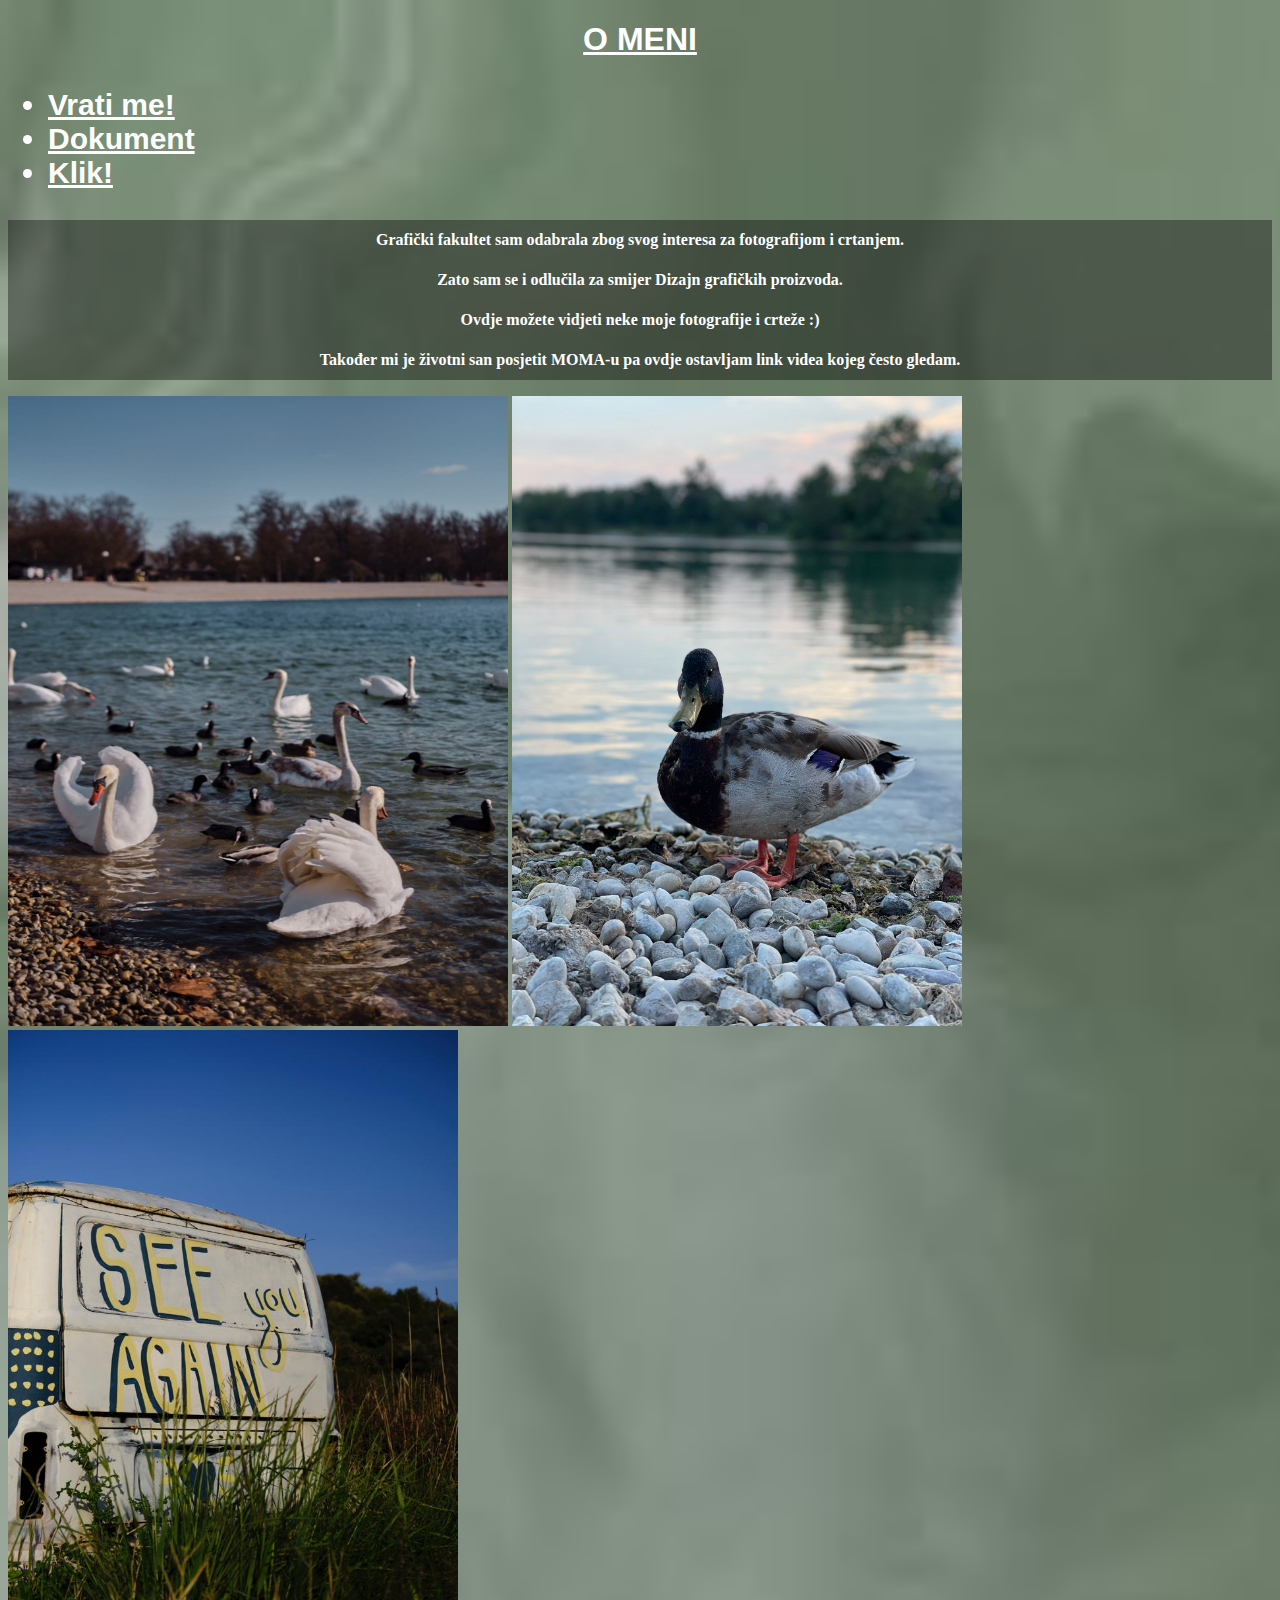
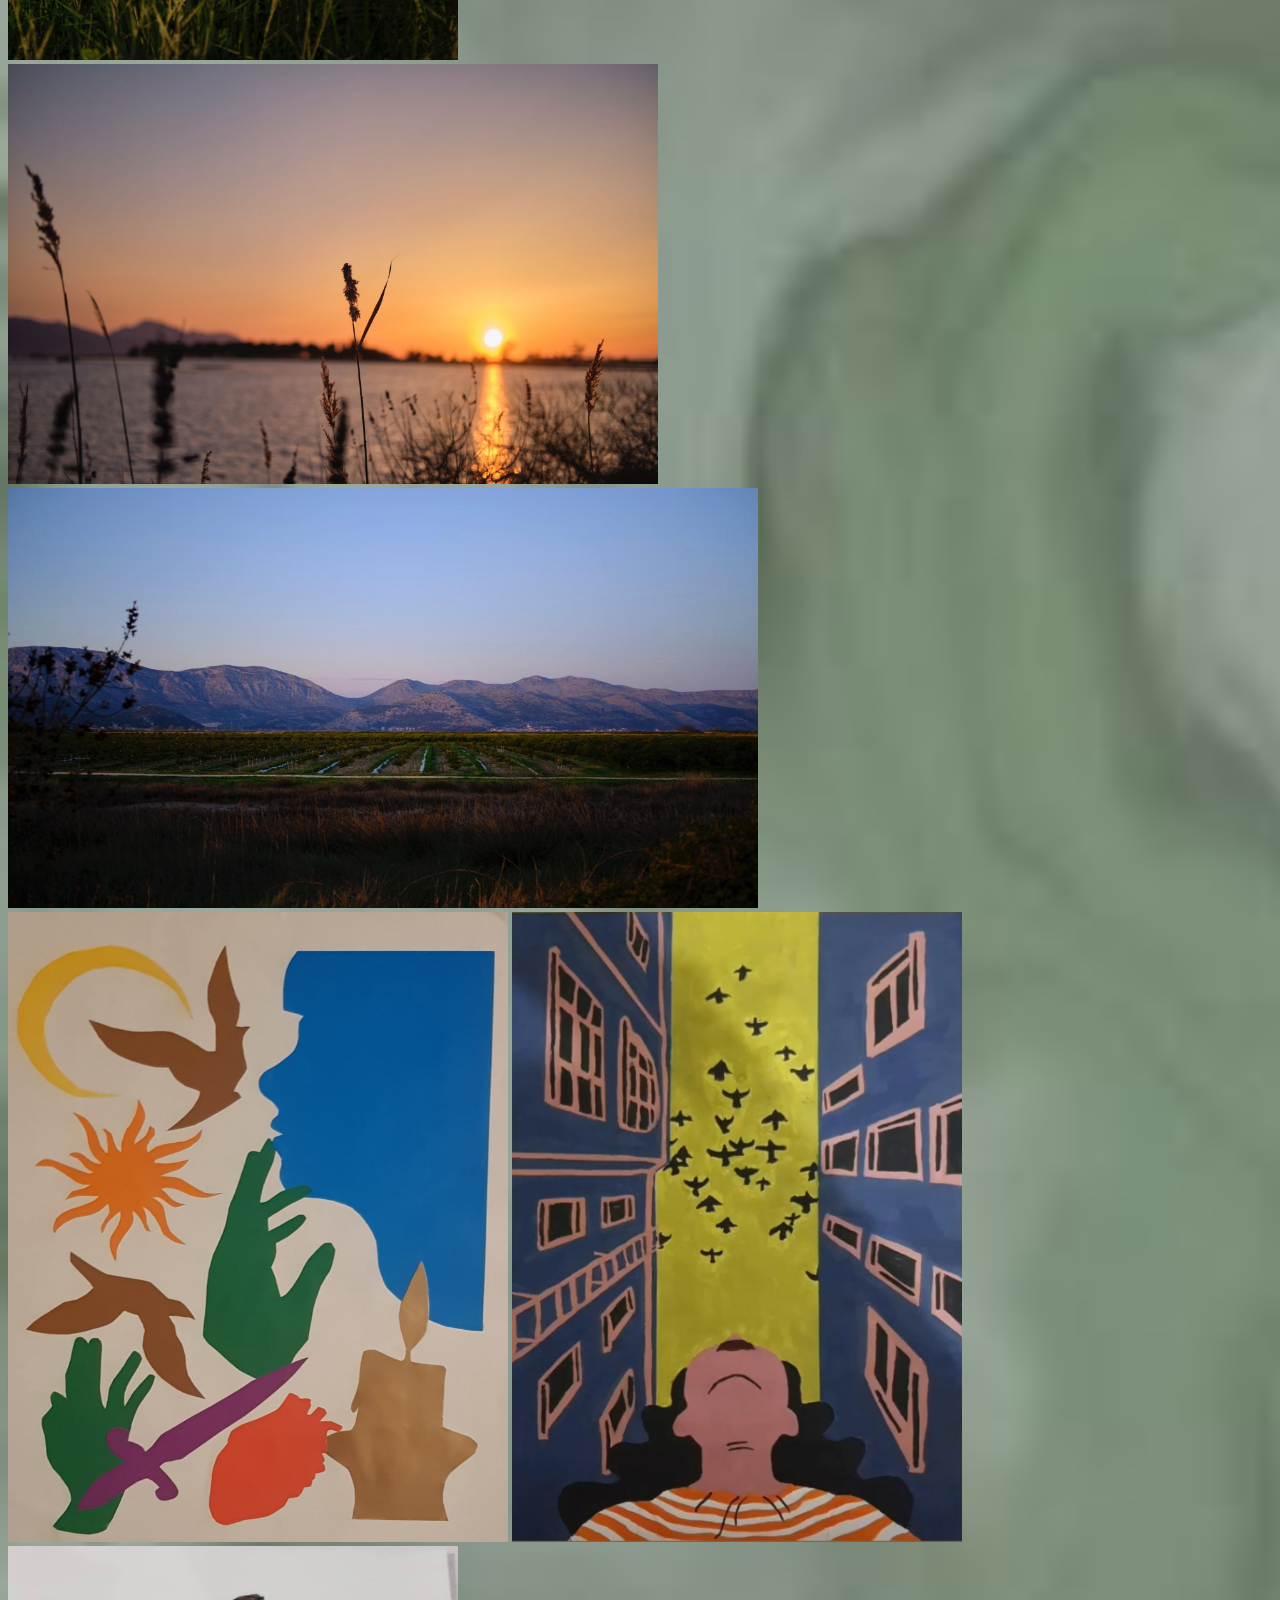
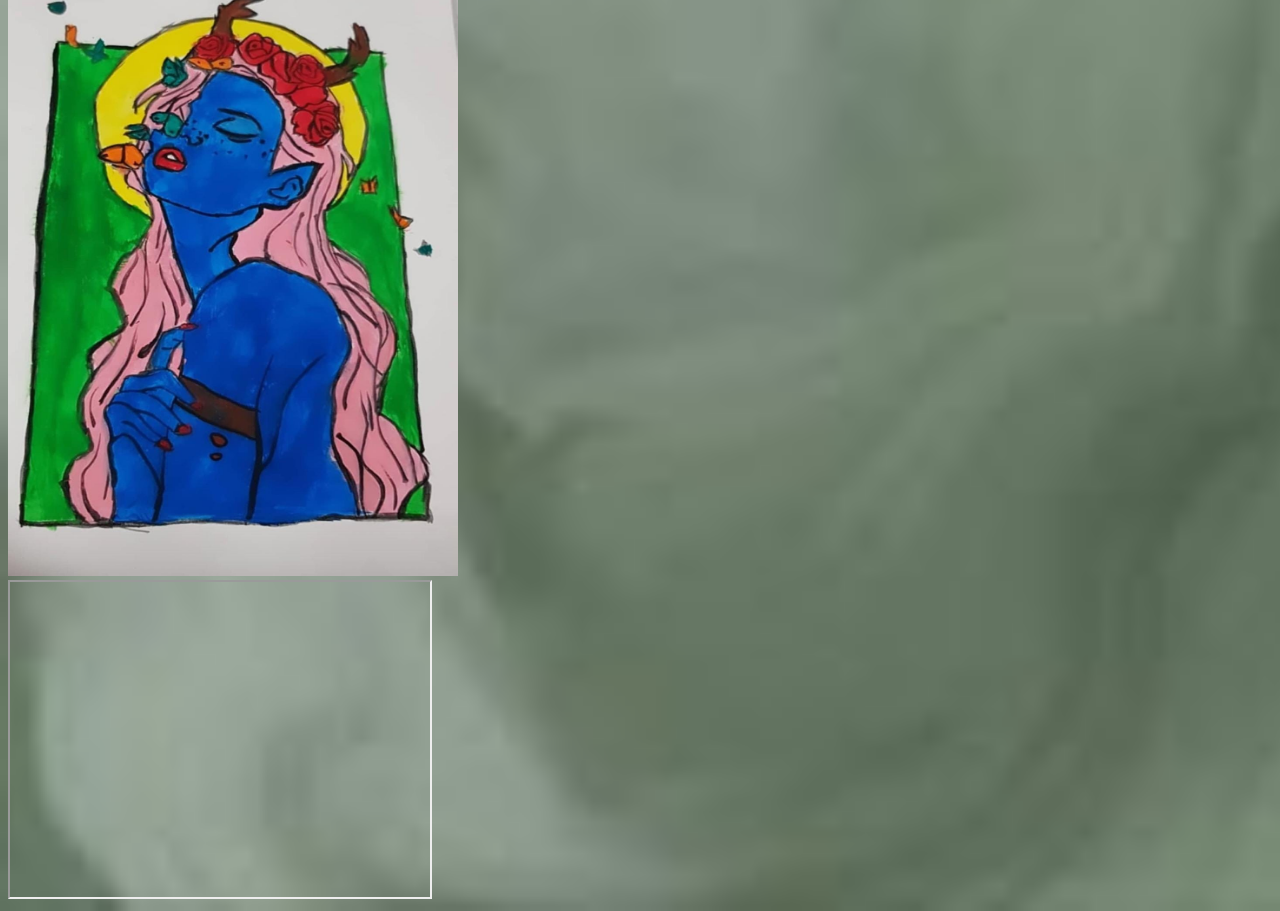
==== commit 0c82287a: "Update multimedij.html" ====
--- a/multimedij.html
+++ b/multimedij.html
@@ -44,7 +44,7 @@
       height="420"
       width="750">
                  <br>
-      <img src="ostalo/crtez1.jpeg" alt="6" style="width: 450px; height: 630px;">                                                                         
+      <img src="ostalo/crtez1.jpeg" alt="6" style="width: 500px; height: 630px;">                                                                         
       <img src="ostalo/crtez2.jpeg"
       alt="7"
       style="width: 450px; height: 630px;"> <img
